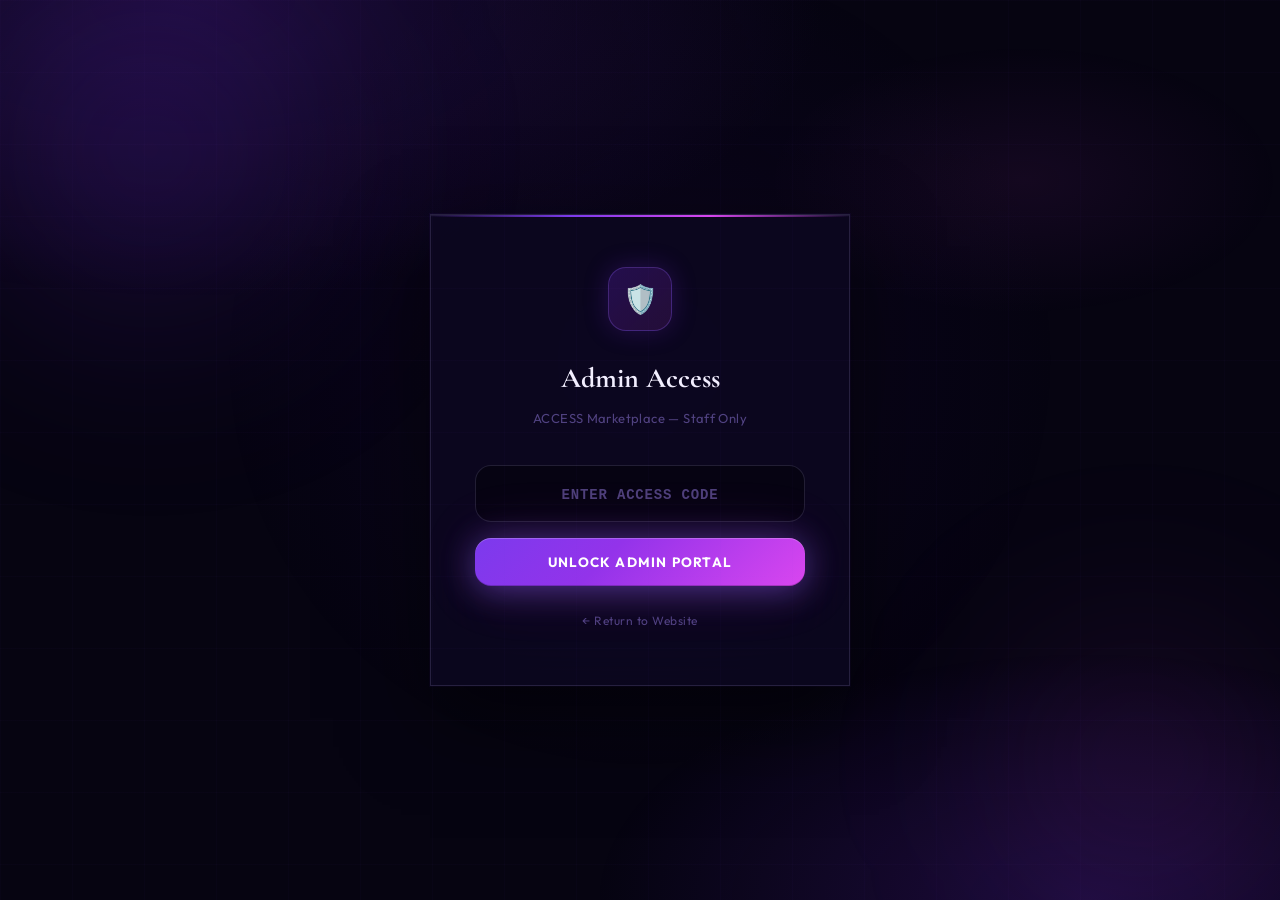
==== admin.html @ 3f722f98 "Add files via upload" ====
<!DOCTYPE html>
<html lang="en">
<head>
  <meta charset="UTF-8"/>
  <meta name="viewport" content="width=device-width, initial-scale=1.0"/>
  <title>Admin Portal — ACCESS Marketplace</title>
  <link rel="stylesheet" href="styles.css"/>
  <style>
    /* ── Gate Screen ── */
    .gate-scene {
      min-height: 100vh;
      display: flex;
      align-items: center;
      justify-content: center;
      padding: 40px 24px;
      position: relative;
      overflow: hidden;
    }

    .gate-orb {
      position: absolute;
      border-radius: 50%;
      filter: blur(90px);
      pointer-events: none;
    }

    .g-orb-1 {
      width: 500px; height: 500px;
      top: -100px; left: -100px;
      background: radial-gradient(circle, rgba(109,40,217,0.25) 0%, transparent 70%);
    }

    .g-orb-2 {
      width: 400px; height: 400px;
      bottom: -60px; right: -60px;
      background: radial-gradient(circle, rgba(217,70,239,0.12) 0%, transparent 70%);
    }

    .gate-card {
      position: relative;
      width: 100%;
      max-width: 420px;
      background: rgba(12, 8, 32, 0.85);
      border: 1px solid var(--border-1);
      border-radius: var(--r-xl);
      backdrop-filter: blur(32px);
      padding: 52px 44px;
      box-shadow:
        inset 0 1px 0 rgba(196,181,253,0.10),
        0 32px 80px rgba(0,0,0,0.55),
        0 0 0 1px rgba(109,40,217,0.06);
    }

    .gate-card::before {
      content: '';
      position: absolute;
      top: 0; left: 0; right: 0;
      height: 2px;
      border-radius: 24px 24px 0 0;
      background: linear-gradient(90deg, transparent, var(--p-400), var(--pk-400), transparent);
    }

    .gate-icon {
      width: 64px; height: 64px;
      border-radius: 18px;
      background: linear-gradient(135deg, rgba(109,40,217,0.25), rgba(217,70,239,0.12));
      border: 1px solid rgba(139,92,246,0.30);
      display: flex; align-items: center; justify-content: center;
      font-size: 28px;
      margin: 0 auto 24px;
      box-shadow: 0 0 24px rgba(109,40,217,0.25);
    }

    .gate-title {
      font-family: 'Cormorant Garamond', serif;
      font-size: 28px;
      font-weight: 700;
      text-align: center;
      color: var(--text-100);
      margin-bottom: 6px;
    }

    .gate-sub {
      text-align: center;
      font-size: 13px;
      color: var(--text-400);
      margin-bottom: 36px;
      letter-spacing: 0.03em;
    }

    .code-input {
      width: 100%;
      background: rgba(0,0,0,0.40);
      border: 1px solid var(--border-1);
      border-radius: var(--r-md);
      padding: 16px 20px;
      font-family: 'Courier New', monospace;
      font-size: 20px;
      font-weight: 700;
      letter-spacing: 0.18em;
      color: var(--p-100);
      text-align: center;
      text-transform: uppercase;
      outline: none;
      transition: border-color 0.25s, box-shadow 0.25s;
      margin-bottom: 16px;
    }

    .code-input::placeholder { color: var(--text-400); font-size: 14px; letter-spacing: 0.06em; }

    .code-input:focus {
      border-color: rgba(139,92,246,0.55);
      box-shadow: 0 0 0 3px rgba(109,40,217,0.12);
    }

    .code-input.error {
      border-color: rgba(239,68,68,0.5);
      box-shadow: 0 0 0 3px rgba(239,68,68,0.08);
      animation: shake 0.4s ease;
    }

    @keyframes shake {
      0%, 100% { transform: translateX(0); }
      20%, 60% { transform: translateX(-6px); }
      40%, 80% { transform: translateX(6px); }
    }

    .error-msg {
      display: none;
      text-align: center;
      font-size: 12.5px;
      color: #f87171;
      margin-bottom: 12px;
    }

    /* ── Admin Dashboard ── */
    .admin-wrap { display: none; min-height: 100vh; padding: 80px 0 60px; }

    .admin-nav {
      position: fixed;
      top: 0; left: 0; right: 0;
      height: 64px;
      z-index: 1000;
      display: flex;
      align-items: center;
      justify-content: space-between;
      padding: 0 40px;
      background: rgba(6, 4, 17, 0.92);
      backdrop-filter: blur(28px);
      border-bottom: 1px solid var(--border-0);
      box-shadow: inset 0 1px 0 rgba(139,92,246,0.08);
    }

    .admin-nav-logo {
      font-family: 'Cormorant Garamond', serif;
      font-size: 20px;
      font-weight: 700;
      letter-spacing: 0.14em;
      color: var(--text-100);
    }

    .admin-nav-logo .dot { color: var(--pk-300); }

    .admin-badge {
      display: flex;
      align-items: center;
      gap: 8px;
      padding: 5px 14px;
      background: rgba(217,70,239,0.12);
      border: 1px solid rgba(217,70,239,0.28);
      border-radius: 100px;
      font-size: 11px;
      font-weight: 700;
      letter-spacing: 0.10em;
      text-transform: uppercase;
      color: var(--pk-100);
    }

    .admin-nav-right { display: flex; align-items: center; gap: 16px; }

    .admin-time {
      font-size: 12px;
      color: var(--text-400);
      letter-spacing: 0.04em;
    }

    .logout-btn {
      background: transparent;
      border: 1px solid var(--border-1);
      color: var(--text-400);
      padding: 7px 18px;
      border-radius: var(--r-sm);
      font-family: 'Outfit', sans-serif;
      font-size: 12px;
      letter-spacing: 0.06em;
      text-transform: uppercase;
      cursor: pointer;
      transition: all 0.2s;
    }

    .logout-btn:hover { border-color: var(--border-2); color: var(--p-100); }

    /* Stats Row */
    .stats-row {
      display: grid;
      grid-template-columns: repeat(4, 1fr);
      gap: 16px;
      margin-bottom: 28px;
    }

    .stat-card { padding: 24px 28px; }

    .stat-card .label {
      font-size: 10px;
      font-weight: 700;
      letter-spacing: 0.18em;
      text-transform: uppercase;
      color: var(--text-400);
      margin-bottom: 10px;
    }

    .stat-card .val {
      font-family: 'Cormorant Garamond', serif;
      font-size: 40px;
      font-weight: 700;
      background: linear-gradient(135deg, var(--p-100), var(--pk-300));
      -webkit-background-clip: text;
      -webkit-text-fill-color: transparent;
      background-clip: text;
      line-height: 1;
    }

    .stat-card .sub { font-size: 12px; color: var(--text-400); margin-top: 6px; }

    /* Client Table */
    .table-header {
      display: flex;
      justify-content: space-between;
      align-items: center;
      margin-bottom: 20px;
    }

    .table-header h3 {
      font-family: 'Cormorant Garamond', serif;
      font-size: 24px;
      font-weight: 600;
      color: var(--text-100);
    }

    .search-field {
      background: rgba(0,0,0,0.35);
      border: 1px solid var(--border-1);
      border-radius: var(--r-sm);
      padding: 10px 16px;
      font-family: 'Outfit', sans-serif;
      font-size: 13.5px;
      color: var(--text-100);
      outline: none;
      width: 240px;
      transition: border-color 0.25s;
    }

    .search-field::placeholder { color: var(--text-400); }
    .search-field:focus { border-color: rgba(139,92,246,0.4); }

    .clients-table {
      width: 100%;
      border-collapse: collapse;
      font-size: 13.5px;
    }

    .clients-table thead tr {
      border-bottom: 1px solid var(--border-1);
    }

    .clients-table th {
      padding: 14px 16px;
      text-align: left;
      font-size: 10px;
      font-weight: 700;
      letter-spacing: 0.16em;
      text-transform: uppercase;
      color: var(--text-400);
    }

    .clients-table tbody tr {
      border-bottom: 1px solid rgba(196,181,253,0.05);
      transition: background 0.2s;
      cursor: pointer;
    }

    .clients-table tbody tr:hover { background: rgba(139,92,246,0.06); }

    .clients-table td {
      padding: 16px;
      color: var(--text-200);
      vertical-align: middle;
    }

    .client-name { font-weight: 600; color: var(--text-100); }

    .status-pill-sm {
      display: inline-flex;
      align-items: center;
      gap: 5px;
      padding: 3px 10px;
      border-radius: 100px;
      font-size: 11px;
      font-weight: 600;
    }

    .pill-new      { background: rgba(109,40,217,0.15); border: 1px solid rgba(139,92,246,0.25); color: var(--p-100); }
    .pill-active   { background: rgba(16,185,129,0.12); border: 1px solid rgba(16,185,129,0.25); color: #6ee7b7; }
    .pill-pending  { background: rgba(217,70,239,0.12); border: 1px solid rgba(217,70,239,0.25); color: var(--pk-100); }
    .pill-complete { background: rgba(232,184,75,0.12); border: 1px solid rgba(232,184,75,0.25); color: #fcd34d; }

    .action-btn {
      padding: 5px 14px;
      background: var(--glass-1);
      border: 1px solid var(--border-1);
      border-radius: var(--r-sm);
      font-family: 'Outfit', sans-serif;
      font-size: 12px;
      font-weight: 500;
      color: var(--text-200);
      cursor: pointer;
      transition: all 0.2s;
    }

    .action-btn:hover { background: var(--glass-2); border-color: var(--border-2); color: var(--p-100); }

    .empty-state {
      text-align: center;
      padding: 60px 20px;
      color: var(--text-400);
    }

    .empty-state .icon { font-size: 40px; margin-bottom: 12px; }
    .empty-state p { font-size: 14px; }

    /* Client Detail Modal */
    .modal-overlay {
      display: none;
      position: fixed;
      inset: 0;
      background: rgba(0,0,0,0.65);
      backdrop-filter: blur(6px);
      z-index: 2000;
      align-items: center;
      justify-content: center;
      padding: 20px;
    }

    .modal-overlay.open { display: flex; }

    .modal {
      width: 100%;
      max-width: 680px;
      max-height: 85vh;
      overflow-y: auto;
      background: rgba(12, 8, 32, 0.98);
      border: 1px solid var(--border-2);
      border-radius: var(--r-xl);
      padding: 40px;
      position: relative;
      box-shadow: 0 32px 80px rgba(0,0,0,0.7);
    }

    .modal::before {
      content: '';
      position: absolute;
      top: 0; left: 0; right: 0;
      height: 2px;
      border-radius: 24px 24px 0 0;
      background: linear-gradient(90deg, transparent, var(--p-400), var(--pk-400), transparent);
    }

    .modal-header {
      display: flex;
      justify-content: space-between;
      align-items: flex-start;
      margin-bottom: 32px;
    }

    .modal-header h3 {
      font-family: 'Cormorant Garamond', serif;
      font-size: 26px;
      font-weight: 600;
      color: var(--text-100);
    }

    .modal-header p { font-size: 12.5px; color: var(--text-400); margin-top: 4px; }

    .close-btn {
      background: var(--glass-1);
      border: 1px solid var(--border-1);
      color: var(--text-300);
      width: 36px; height: 36px;
      border-radius: 50%;
      font-size: 18px;
      cursor: pointer;
      display: flex; align-items: center; justify-content: center;
      transition: all 0.2s;
      flex-shrink: 0;
    }

    .close-btn:hover { background: var(--glass-2); color: var(--text-100); }

    .modal-grid { display: grid; grid-template-columns: 1fr 1fr; gap: 16px; }

    .modal-field { margin-bottom: 16px; }
    .modal-label {
      font-size: 10px;
      font-weight: 700;
      letter-spacing: 0.14em;
      text-transform: uppercase;
      color: var(--pk-300);
      margin-bottom: 6px;
    }

    .modal-input {
      width: 100%;
      background: rgba(0,0,0,0.35);
      border: 1px solid var(--border-1);
      border-radius: var(--r-sm);
      padding: 11px 14px;
      font-family: 'Outfit', sans-serif;
      font-size: 13.5px;
      color: var(--text-100);
      outline: none;
      transition: border-color 0.25s;
    }

    .modal-input:focus { border-color: rgba(139,92,246,0.5); }

    .modal-input.readonly {
      background: rgba(255,255,255,0.02);
      color: var(--text-300);
      cursor: default;
    }

    .modal-select {
      width: 100%;
      background: rgba(0,0,0,0.35);
      border: 1px solid var(--border-1);
      border-radius: var(--r-sm);
      padding: 11px 14px;
      font-family: 'Outfit', sans-serif;
      font-size: 13.5px;
      color: var(--text-100);
      outline: none;
      appearance: none;
      cursor: pointer;
    }

    .modal-select option { background: #120d2e; }

    .modal-textarea {
      width: 100%;
      background: rgba(0,0,0,0.35);
      border: 1px solid var(--border-1);
      border-radius: var(--r-sm);
      padding: 11px 14px;
      font-family: 'Outfit', sans-serif;
      font-size: 13.5px;
      color: var(--text-100);
      outline: none;
      resize: vertical;
      min-height: 80px;
    }

    .modal-divider {
      height: 1px;
      background: var(--border-0);
      margin: 24px 0;
    }

    .modal-section-title {
      font-size: 12px;
      font-weight: 700;
      letter-spacing: 0.14em;
      text-transform: uppercase;
      color: var(--text-400);
      margin-bottom: 16px;
    }

    .modal-actions { display: flex; gap: 12px; margin-top: 28px; }

    .save-toast {
      display: none;
      position: fixed;
      bottom: 32px;
      left: 50%;
      transform: translateX(-50%);
      padding: 12px 28px;
      background: rgba(16,185,129,0.18);
      border: 1px solid rgba(16,185,129,0.35);
      border-radius: 100px;
      font-size: 13.5px;
      font-weight: 600;
      color: #6ee7b7;
      z-index: 3000;
      backdrop-filter: blur(12px);
      box-shadow: 0 8px 32px rgba(0,0,0,0.4);
    }
  </style>
</head>
<body>

<!-- ============================================================
     GATE SCREEN
     ============================================================ -->
<div class="gate-scene" id="gate-screen">
  <div class="gate-orb g-orb-1"></div>
  <div class="gate-orb g-orb-2"></div>

  <div class="gate-card anim">
    <div class="gate-icon">🛡️</div>
    <div class="gate-title">Admin Access</div>
    <div class="gate-sub">ACCESS Marketplace — Staff Only</div>

    <input
      type="password"
      class="code-input"
      id="code-input"
      placeholder="Enter Access Code"
      maxlength="9"
      autocomplete="off"
      onkeydown="if(event.key==='Enter') tryLogin()"
    />
    <div class="error-msg" id="error-msg">⛔ Incorrect access code. Please try again.</div>

    <button class="btn-accent" style="width:100%;" onclick="tryLogin()">Unlock Admin Portal</button>

    <div style="margin-top: 20px; text-align:center;">
      <a href="index.html" style="font-size: 12px; color: var(--text-400); text-decoration: none; letter-spacing: 0.04em;">← Return to Website</a>
    </div>
  </div>
</div>

<!-- ============================================================
     ADMIN DASHBOARD
     ============================================================ -->
<div class="admin-wrap" id="admin-dash">

  <div class="admin-nav">
    <div class="admin-nav-logo">ACCESS<span class="dot">·</span>ADMIN</div>
    <div class="admin-badge">⚙️ Admin Panel</div>
    <div class="admin-nav-right">
      <span class="admin-time" id="admin-clock"></span>
      <button class="logout-btn" onclick="logout()">Sign Out</button>
    </div>
  </div>

  <div class="container" style="padding-top: 36px;">

    <!-- Stats -->
    <div class="stats-row" id="stats-row">
      <div class="glass stat-card">
        <div class="label">Total Clients</div>
        <div class="val" id="stat-total">0</div>
        <div class="sub">All submissions</div>
      </div>
      <div class="glass stat-card">
        <div class="label">Consultations</div>
        <div class="val" id="stat-consult">0</div>
        <div class="sub">Booked sessions</div>
      </div>
      <div class="glass stat-card">
        <div class="label">Contact Forms</div>
        <div class="val" id="stat-contact">0</div>
        <div class="sub">Inquiries received</div>
      </div>
      <div class="glass stat-card">
        <div class="label">Registered</div>
        <div class="val" id="stat-reg">0</div>
        <div class="sub">Portal accounts</div>
      </div>
    </div>

    <!-- Table -->
    <div class="glass static" style="border-radius: var(--r-lg); overflow:hidden;">
      <div style="padding: 28px 32px;">
        <div class="table-header">
          <h3>Client Records</h3>
          <div style="display:flex; gap:12px; align-items:center;">
            <input type="text" class="search-field" placeholder="Search clients..." oninput="filterClients(this.value)" id="search-input"/>
            <button class="btn-primary" style="font-size:12px; padding:10px 20px;" onclick="addDemoClient()">+ Add Demo Client</button>
            <button class="btn-ghost" style="font-size:12px; padding:9px 18px; color:var(--text-400);" onclick="clearAllClients()">Clear All</button>
          </div>
        </div>

        <div id="table-container">
          <table class="clients-table" id="clients-table">
            <thead>
              <tr>
                <th>Client Name</th>
                <th>Email</th>
                <th>Phone</th>
                <th>Type</th>
                <th>Credit Lines</th>
                <th>Package</th>
                <th>Status</th>
                <th>Date</th>
                <th>Actions</th>
              </tr>
            </thead>
            <tbody id="clients-tbody">
            </tbody>
          </table>
          <div class="empty-state" id="empty-state" style="display:none;">
            <div class="icon">📭</div>
            <p>No client records found. Records appear here when clients submit forms or book consultations.</p>
          </div>
        </div>
      </div>
    </div>

  </div>
</div>

<!-- ============================================================
     CLIENT DETAIL MODAL
     ============================================================ -->
<div class="modal-overlay" id="modal-overlay" onclick="if(event.target===this) closeModal()">
  <div class="modal" id="modal">
    <div class="modal-header">
      <div>
        <h3 id="modal-name">Client Name</h3>
        <p id="modal-meta">Client ID · Submission type</p>
      </div>
      <button class="close-btn" onclick="closeModal()">✕</button>
    </div>

    <input type="hidden" id="modal-client-id"/>

    <!-- Contact Info -->
    <div class="modal-section-title">Contact Information</div>
    <div class="modal-grid">
      <div class="modal-field">
        <div class="modal-label">Full Name</div>
        <input type="text" class="modal-input" id="edit-name"/>
      </div>
      <div class="modal-field">
        <div class="modal-label">Email Address</div>
        <input type="email" class="modal-input" id="edit-email"/>
      </div>
      <div class="modal-field">
        <div class="modal-label">Phone Number</div>
        <input type="tel" class="modal-input" id="edit-phone"/>
      </div>
      <div class="modal-field">
        <div class="modal-label">Submission Date</div>
        <input type="text" class="modal-input readonly" id="edit-date" readonly/>
      </div>
    </div>

    <div class="modal-divider"></div>

    <!-- Credit / Service Info -->
    <div class="modal-section-title">Credit &amp; Service Details</div>
    <div class="modal-grid">
      <div class="modal-field">
        <div class="modal-label">Number of Credit Lines</div>
        <input type="number" class="modal-input" id="edit-creditlines" min="0" placeholder="e.g. 12"/>
      </div>
      <div class="modal-field">
        <div class="modal-label">Service Package</div>
        <select class="modal-select" id="edit-package">
          <option value="">Not assigned</option>
          <option value="1-3 Lines ($500)">1–3 Lines ($500)</option>
          <option value="4-6 Lines ($1,000)">4–6 Lines ($1,000)</option>
          <option value="7-12 Lines ($1,500)">7–12 Lines ($1,500)</option>
          <option value="13-18 Lines ($2,000)">13–18 Lines ($2,000)</option>
          <option value="19+ Lines ($2,500)">19+ Lines ($2,500)</option>
        </select>
      </div>
      <div class="modal-field">
        <div class="modal-label">Case Status</div>
        <select class="modal-select" id="edit-status">
          <option value="New">New Inquiry</option>
          <option value="Pending">Pending Review</option>
          <option value="Active">Active — Disputes In Progress</option>
          <option value="Complete">Complete</option>
        </select>
      </div>
      <div class="modal-field">
        <div class="modal-label">Dispute Round</div>
        <select class="modal-select" id="edit-round">
          <option value="N/A">Not started</option>
          <option value="Round 1">Round 1 — In Progress</option>
          <option value="Round 1 Done">Round 1 — Complete</option>
          <option value="Round 2">Round 2 — In Progress</option>
          <option value="Round 2 Done">Round 2 — Complete</option>
          <option value="Round 3">Round 3 — In Progress</option>
          <option value="Round 3 Done">Round 3 — Complete</option>
          <option value="Round 4">Round 4 — In Progress</option>
          <option value="All Done">All Rounds — Complete</option>
        </select>
      </div>
    </div>

    <div class="modal-divider"></div>

    <!-- Message / Subject -->
    <div class="modal-section-title">Client Message / Notes</div>
    <div class="modal-field">
      <div class="modal-label">Original Message or Subject</div>
      <textarea class="modal-textarea" id="edit-message" rows="3"></textarea>
    </div>
    <div class="modal-field">
      <div class="modal-label">Admin Notes (internal)</div>
      <textarea class="modal-textarea" id="edit-notes" rows="3" placeholder="Add internal notes here..."></textarea>
    </div>

    <div class="modal-actions">
      <button class="btn-primary" style="flex:1;" onclick="saveClient()">Save Changes</button>
      <button class="btn-ghost" onclick="deleteClient()" style="color: #f87171; border-color: rgba(239,68,68,0.25);">Delete Record</button>
    </div>
  </div>
</div>

<div class="save-toast" id="save-toast">✓ Changes saved successfully</div>

<script>
  const ACCESS_CODE = 'XD3R-2VBQ';
  const STORAGE_KEY = 'access_clients';

  // ── AUTH ──
  function tryLogin() {
    const val = document.getElementById('code-input').value.toUpperCase().trim();
    if (val === ACCESS_CODE) {
      document.getElementById('gate-screen').style.display = 'none';
      document.getElementById('admin-dash').style.display = 'block';
      startClock();
      loadClients();
    } else {
      const inp = document.getElementById('code-input');
      inp.classList.add('error');
      document.getElementById('error-msg').style.display = 'block';
      inp.value = '';
      setTimeout(() => inp.classList.remove('error'), 600);
    }
  }

  function logout() {
    document.getElementById('admin-dash').style.display = 'none';
    document.getElementById('gate-screen').style.display = 'flex';
    document.getElementById('code-input').value = '';
    document.getElementById('error-msg').style.display = 'none';
  }

  // ── CLOCK ──
  function startClock() {
    const el = document.getElementById('admin-clock');
    function tick() {
      el.textContent = new Date().toLocaleString('en-US', {weekday:'short', month:'short', day:'numeric', hour:'numeric', minute:'2-digit'});
    }
    tick();
    setInterval(tick, 60000);
  }

  // ── DATA ──
  function getClients() {
    try { return JSON.parse(localStorage.getItem(STORAGE_KEY)) || []; }
    catch { return []; }
  }

  function saveClients(data) {
    localStorage.setItem(STORAGE_KEY, JSON.stringify(data));
  }

  function loadClients(filter = '') {
    const clients = getClients().filter(c => {
      if (!filter) return true;
      const q = filter.toLowerCase();
      return (c.name||'').toLowerCase().includes(q) ||
             (c.email||'').toLowerCase().includes(q) ||
             (c.phone||'').toLowerCase().includes(q);
    });

    const all = getClients();
    document.getElementById('stat-total').textContent = all.length;
    document.getElementById('stat-consult').textContent = all.filter(c => c.type === 'consultation').length;
    document.getElementById('stat-contact').textContent = all.filter(c => c.type === 'contact').length;
    document.getElementById('stat-reg').textContent = all.filter(c => c.type === 'registration').length;

    const tbody = document.getElementById('clients-tbody');
    const empty = document.getElementById('empty-state');

    if (clients.length === 0) {
      tbody.innerHTML = '';
      empty.style.display = 'block';
      return;
    }

    empty.style.display = 'none';
    tbody.innerHTML = clients.map(c => {
      const statusClass = {
        'New':'pill-new', 'Pending':'pill-pending', 'Active':'pill-active', 'Complete':'pill-complete'
      }[c.status] || 'pill-new';

      const typeLabel = {
        'consultation': '📅 Consult',
        'contact': '✉️ Contact',
        'registration': '👤 Portal'
      }[c.type] || c.type;

      return `
        <tr onclick="openClient('${c.id}')">
          <td class="client-name">${esc(c.name || '—')}</td>
          <td>${esc(c.email || '—')}</td>
          <td>${esc(c.phone || '—')}</td>
          <td style="font-size:12.5px; color:var(--text-300);">${typeLabel}</td>
          <td style="text-align:center;">${c.creditLines || '—'}</td>
          <td style="font-size:12.5px; color:var(--p-100);">${esc(c.package || '—')}</td>
          <td><span class="status-pill-sm ${statusClass}">${esc(c.status || 'New')}</span></td>
          <td style="font-size:12.5px; color:var(--text-400);">${formatDate(c.date)}</td>
          <td onclick="event.stopPropagation()">
            <button class="action-btn" onclick="openClient('${c.id}')">View / Edit</button>
          </td>
        </tr>
      `;
    }).join('');
  }

  function filterClients(val) { loadClients(val); }

  function esc(str) {
    return String(str).replace(/&/g,'&amp;').replace(/</g,'&lt;').replace(/>/g,'&gt;').replace(/"/g,'&quot;');
  }

  function formatDate(d) {
    if (!d) return '—';
    try { return new Date(d).toLocaleDateString('en-US', {month:'short', day:'numeric', year:'numeric'}); }
    catch { return d; }
  }

  // ── MODAL ──
  function openClient(id) {
    const clients = getClients();
    const c = clients.find(x => x.id === id);
    if (!c) return;

    document.getElementById('modal-client-id').value = id;
    document.getElementById('modal-name').textContent = c.name || 'Client';
    document.getElementById('modal-meta').textContent = `ID: ${id} · ${c.type || 'submission'} · ${formatDate(c.date)}`;

    document.getElementById('edit-name').value       = c.name || '';
    document.getElementById('edit-email').value      = c.email || '';
    document.getElementById('edit-phone').value      = c.phone || '';
    document.getElementById('edit-date').value       = formatDate(c.date);
    document.getElementById('edit-creditlines').value = c.creditLines || '';
    document.getElementById('edit-package').value    = c.package || '';
    document.getElementById('edit-status').value     = c.status || 'New';
    document.getElementById('edit-round').value      = c.round || 'N/A';
    document.getElementById('edit-message').value    = c.message || '';
    document.getElementById('edit-notes').value      = c.notes || '';

    document.getElementById('modal-overlay').classList.add('open');
  }

  function closeModal() {
    document.getElementById('modal-overlay').classList.remove('open');
  }

  function saveClient() {
    const id = document.getElementById('modal-client-id').value;
    const clients = getClients();
    const idx = clients.findIndex(x => x.id === id);
    if (idx === -1) return;

    clients[idx] = {
      ...clients[idx],
      name:        document.getElementById('edit-name').value,
      email:       document.getElementById('edit-email').value,
      phone:       document.getElementById('edit-phone').value,
      creditLines: document.getElementById('edit-creditlines').value,
      package:     document.getElementById('edit-package').value,
      status:      document.getElementById('edit-status').value,
      round:       document.getElementById('edit-round').value,
      message:     document.getElementById('edit-message').value,
      notes:       document.getElementById('edit-notes').value,
    };

    saveClients(clients);
    closeModal();
    loadClients(document.getElementById('search-input').value);
    showToast();
  }

  function deleteClient() {
    if (!confirm('Delete this client record permanently?')) return;
    const id = document.getElementById('modal-client-id').value;
    const clients = getClients().filter(x => x.id !== id);
    saveClients(clients);
    closeModal();
    loadClients();
  }

  function showToast() {
    const t = document.getElementById('save-toast');
    t.style.display = 'block';
    setTimeout(() => t.style.display = 'none', 2800);
  }

  // ── DEMO CLIENT ──
  function addDemoClient() {
    const demo = {
      id: 'demo-' + Date.now(),
      name: 'Maria Johnson',
      email: 'maria.johnson@email.com',
      phone: '(718) 555-0124',
      type: 'consultation',
      date: new Date().toISOString(),
      creditLines: '11',
      package: '7-12 Lines ($1,500)',
      status: 'Active',
      round: 'Round 2',
      message: 'Booked consultation for credit repair — 11 trade lines.',
      notes: ''
    };

    const clients = getClients();
    clients.unshift(demo);
    saveClients(clients);
    loadClients();
  }

  function clearAllClients() {
    if (!confirm('Clear ALL client records? This cannot be undone.')) return;
    localStorage.removeItem(STORAGE_KEY);
    loadClients();
  }
</script>

</body>
</html>
---- styles.css ----
@import url('https://fonts.googleapis.com/css2?family=Cormorant+Garamond:ital,wght@0,300;0,400;0,600;0,700;1,400;1,600&family=Outfit:wght@300;400;500;600;700&display=swap');

/* ============================================================
   DESIGN SYSTEM — ACCESS MARKETPLACE
   Palette: Deep Purple · Royal Purple · Violet · Whisper Pink
   ============================================================ */

:root {
  --ink:        #060411;
  --ink-2:      #0c0820;
  --ink-3:      #120d2e;
  --p-900:      #2e1065;
  --p-700:      #4c1d95;
  --p-600:      #5b21b6;
  --p-500:      #6d28d9;
  --p-400:      #7c3aed;
  --p-300:      #8b5cf6;
  --p-200:      #a78bfa;
  --p-100:      #c4b5fd;
  --p-50:       #ede9fe;
  --pk-400:     #d946ef;
  --pk-300:     #e879f9;
  --pk-100:     #f5d0fe;
  --pk-glow:    rgba(217, 70, 239, 0.18);
  --glass-0:    rgba(255, 255, 255, 0.025);
  --glass-1:    rgba(255, 255, 255, 0.045);
  --glass-2:    rgba(255, 255, 255, 0.07);
  --glass-3:    rgba(255, 255, 255, 0.10);
  --border-0:   rgba(196, 181, 253, 0.08);
  --border-1:   rgba(196, 181, 253, 0.15);
  --border-2:   rgba(196, 181, 253, 0.25);
  --border-3:   rgba(196, 181, 253, 0.40);
  --text-100:   #f2eeff;
  --text-200:   rgba(228, 219, 255, 0.80);
  --text-300:   rgba(196, 181, 253, 0.60);
  --text-400:   rgba(167, 139, 250, 0.45);
  --glow-p:     rgba(109, 40, 217, 0.45);
  --glow-p-sm:  rgba(109, 40, 217, 0.25);
  --glow-pk:    rgba(232, 121, 249, 0.30);
  --nav-h: 76px;
  --r-sm: 10px;
  --r-md: 16px;
  --r-lg: 24px;
}

*, *::before, *::after { box-sizing: border-box; margin: 0; padding: 0; }
html { scroll-behavior: smooth; }

body {
  background: var(--ink);
  color: var(--text-100);
  font-family: 'Outfit', sans-serif;
  font-weight: 400;
  line-height: 1.65;
  min-height: 100vh;
  overflow-x: hidden;
}

/* Multi-layer atmospheric depth */
body::before {
  content: '';
  position: fixed;
  inset: 0;
  background:
    radial-gradient(ellipse 90% 60% at 15% 0%,   rgba(76,29,149,0.30) 0%, transparent 55%),
    radial-gradient(ellipse 70% 50% at 85% 100%,  rgba(109,40,217,0.22) 0%, transparent 55%),
    radial-gradient(ellipse 50% 70% at 50% 40%,   rgba(46,16,101,0.15) 0%, transparent 65%),
    radial-gradient(ellipse 40% 30% at 80% 20%,   rgba(217,70,239,0.07) 0%, transparent 50%);
  pointer-events: none;
  z-index: 0;
}

/* Subtle grid overlay */
body::after {
  content: '';
  position: fixed;
  inset: 0;
  background-image:
    linear-gradient(rgba(139,92,246,0.025) 1px, transparent 1px),
    linear-gradient(90deg, rgba(139,92,246,0.025) 1px, transparent 1px);
  background-size: 72px 72px;
  pointer-events: none;
  z-index: 0;
}

/* ================================================================
   NAVIGATION
   ================================================================ */
nav {
  position: fixed;
  top: 0; left: 0; right: 0;
  height: var(--nav-h);
  z-index: 1000;
  display: flex;
  align-items: center;
  justify-content: space-between;
  padding: 0 56px;
  background: rgba(6, 4, 17, 0.80);
  backdrop-filter: blur(32px) saturate(200%);
  -webkit-backdrop-filter: blur(32px) saturate(200%);
  border-bottom: 1px solid var(--border-0);
  box-shadow:
    inset 0 1px 0 rgba(139,92,246,0.10),
    0 4px 40px rgba(0,0,0,0.45);
}

.nav-logo {
  font-family: 'Cormorant Garamond', serif;
  font-size: 26px;
  font-weight: 700;
  color: var(--text-100);
  text-decoration: none;
  letter-spacing: 0.16em;
  text-transform: uppercase;
  transition: color 0.2s;
}

.nav-logo .dot {
  color: var(--pk-300);
  text-shadow: 0 0 14px var(--pk-glow), 0 0 28px var(--pk-glow);
}

.nav-links {
  display: flex;
  align-items: center;
  gap: 4px;
  list-style: none;
}

.nav-links li a {
  position: relative;
  display: inline-flex;
  align-items: center;
  color: var(--text-300);
  text-decoration: none;
  font-size: 12.5px;
  font-weight: 500;
  letter-spacing: 0.10em;
  text-transform: uppercase;
  padding: 9px 16px;
  border-radius: var(--r-sm);
  transition: color 0.25s, background 0.25s;
}

/* Sliding underline */
.nav-links li a::after {
  content: '';
  position: absolute;
  bottom: 5px;
  left: 16px;
  right: 16px;
  height: 1px;
  background: linear-gradient(90deg, var(--p-300), var(--pk-300));
  transform: scaleX(0);
  transform-origin: center;
  transition: transform 0.3s cubic-bezier(.4,0,.2,1);
  border-radius: 2px;
}

.nav-links li a:hover,
.nav-links li a.active {
  color: var(--p-100);
  background: rgba(139,92,246,0.07);
}

.nav-links li a:hover::after,
.nav-links li a.active::after {
  transform: scaleX(1);
}

/* Portal CTA button */
.nav-portal {
  display: inline-flex;
  align-items: center;
  gap: 8px;
  padding: 9px 20px;
  border-radius: var(--r-sm);
  font-size: 12.5px;
  font-weight: 600;
  letter-spacing: 0.08em;
  text-transform: uppercase;
  color: var(--p-100) !important;
  text-decoration: none;
  background: var(--glass-1) !important;
  border: 1px solid var(--border-2) !important;
  backdrop-filter: blur(8px);
  transition: all 0.3s;
  box-shadow: inset 0 1px 0 rgba(255,255,255,0.06);
}

.nav-portal::after { display: none !important; }

.nav-portal:hover {
  background: var(--glass-2) !important;
  border-color: rgba(139,92,246,0.45) !important;
  color: white !important;
  box-shadow:
    inset 0 1px 0 rgba(255,255,255,0.10),
    0 0 20px rgba(109,40,217,0.20) !important;
  transform: none;
}

/* ================================================================
   BUTTONS
   ================================================================ */

/* Primary — deep purple shimmer */
.btn-primary {
  display: inline-flex;
  align-items: center;
  justify-content: center;
  gap: 10px;
  position: relative;
  padding: 14px 34px;
  border: none;
  border-radius: var(--r-md);
  font-family: 'Outfit', sans-serif;
  font-size: 13.5px;
  font-weight: 600;
  letter-spacing: 0.08em;
  text-transform: uppercase;
  color: white;
  text-decoration: none;
  cursor: pointer;
  overflow: hidden;
  background: linear-gradient(135deg, var(--p-500) 0%, var(--p-700) 60%, #3b0764 100%);
  box-shadow:
    inset 0 1px 0 rgba(196,181,253,0.22),
    inset 0 -1px 0 rgba(0,0,0,0.35),
    0 4px 24px rgba(109,40,217,0.30),
    0 1px 4px rgba(0,0,0,0.5);
  transition: transform 0.3s cubic-bezier(.4,0,.2,1), box-shadow 0.3s;
}

.btn-primary::before {
  content: '';
  position: absolute;
  inset: 0;
  background: linear-gradient(105deg, transparent 30%, rgba(255,255,255,0.13) 50%, transparent 70%);
  transform: translateX(-100%);
  transition: transform 0.55s ease;
}

.btn-primary:hover::before { transform: translateX(100%); }

.btn-primary:hover {
  transform: translateY(-2px);
  box-shadow:
    inset 0 1px 0 rgba(196,181,253,0.28),
    inset 0 -1px 0 rgba(0,0,0,0.35),
    0 8px 36px rgba(109,40,217,0.50),
    0 2px 8px rgba(0,0,0,0.4);
}

.btn-primary:active { transform: translateY(0px); }

/* Secondary — glass panel */
.btn-secondary {
  display: inline-flex;
  align-items: center;
  justify-content: center;
  gap: 10px;
  position: relative;
  padding: 13px 32px;
  border-radius: var(--r-md);
  font-family: 'Outfit', sans-serif;
  font-size: 13.5px;
  font-weight: 500;
  letter-spacing: 0.08em;
  text-transform: uppercase;
  color: var(--p-100);
  text-decoration: none;
  cursor: pointer;
  background: var(--glass-1);
  border: 1px solid var(--border-2);
  backdrop-filter: blur(16px);
  transition: all 0.3s cubic-bezier(.4,0,.2,1);
  box-shadow: inset 0 1px 0 rgba(255,255,255,0.06);
}

.btn-secondary:hover {
  background: var(--glass-2);
  border-color: var(--border-3);
  color: white;
  transform: translateY(-2px);
  box-shadow:
    inset 0 1px 0 rgba(255,255,255,0.10),
    0 6px 28px rgba(0,0,0,0.3),
    0 0 0 1px rgba(139,92,246,0.18);
}

/* Accent — violet-to-pink gradient */
.btn-accent {
  display: inline-flex;
  align-items: center;
  justify-content: center;
  gap: 10px;
  position: relative;
  padding: 15px 36px;
  border: none;
  border-radius: var(--r-md);
  font-family: 'Outfit', sans-serif;
  font-size: 13.5px;
  font-weight: 700;
  letter-spacing: 0.09em;
  text-transform: uppercase;
  color: white;
  text-decoration: none;
  cursor: pointer;
  overflow: hidden;
  background: linear-gradient(135deg, var(--p-400) 0%, #9333ea 40%, var(--pk-400) 100%);
  box-shadow:
    inset 0 1px 0 rgba(255,255,255,0.22),
    inset 0 -1px 0 rgba(0,0,0,0.2),
    0 4px 32px rgba(139,92,246,0.45),
    0 0 60px rgba(217,70,239,0.15);
  transition: transform 0.3s cubic-bezier(.4,0,.2,1), box-shadow 0.3s;
}

.btn-accent::before {
  content: '';
  position: absolute;
  inset: 0;
  background: linear-gradient(105deg, transparent 30%, rgba(255,255,255,0.18) 50%, transparent 70%);
  transform: translateX(-100%);
  transition: transform 0.55s ease;
}

.btn-accent:hover::before { transform: translateX(100%); }

.btn-accent:hover {
  transform: translateY(-3px);
  box-shadow:
    inset 0 1px 0 rgba(255,255,255,0.28),
    inset 0 -1px 0 rgba(0,0,0,0.2),
    0 12px 48px rgba(139,92,246,0.60),
    0 0 70px rgba(217,70,239,0.25);
}

.btn-accent:active { transform: translateY(0); }

/* Ghost */
.btn-ghost {
  display: inline-flex;
  align-items: center;
  justify-content: center;
  gap: 8px;
  padding: 11px 24px;
  border-radius: var(--r-md);
  font-family: 'Outfit', sans-serif;
  font-size: 13px;
  font-weight: 500;
  letter-spacing: 0.06em;
  text-transform: uppercase;
  color: var(--text-300);
  text-decoration: none;
  cursor: pointer;
  background: transparent;
  border: 1px solid var(--border-1);
  transition: all 0.25s;
}

.btn-ghost:hover {
  border-color: var(--border-2);
  color: var(--p-100);
  background: var(--glass-0);
}

/* ================================================================
   GLASS CARDS
   ================================================================ */
.glass {
  background: var(--glass-1);
  border: 1px solid var(--border-1);
  border-radius: var(--r-lg);
  backdrop-filter: blur(20px) saturate(160%);
  -webkit-backdrop-filter: blur(20px) saturate(160%);
  box-shadow:
    inset 0 1px 0 rgba(255,255,255,0.07),
    0 4px 32px rgba(0,0,0,0.25);
  transition: all 0.35s cubic-bezier(.4,0,.2,1);
}

.glass:hover {
  background: var(--glass-2);
  border-color: var(--border-2);
  box-shadow:
    inset 0 1px 0 rgba(255,255,255,0.10),
    0 8px 48px rgba(0,0,0,0.30),
    0 0 0 1px rgba(139,92,246,0.08);
  transform: translateY(-3px);
}

.glass.static:hover { transform: none; }

.glass-accent {
  background: linear-gradient(145deg, rgba(109,40,217,0.10), rgba(76,29,149,0.05));
  border-color: rgba(139,92,246,0.28);
  box-shadow:
    inset 0 1px 0 rgba(196,181,253,0.10),
    0 0 48px rgba(109,40,217,0.10),
    0 4px 32px rgba(0,0,0,0.25);
}

/* ================================================================
   LAYOUT
   ================================================================ */
.page-wrap {
  position: relative;
  z-index: 1;
  padding-top: var(--nav-h);
}

.container {
  max-width: 1200px;
  margin: 0 auto;
  padding: 0 56px;
}

section.section { padding: 100px 0; }

/* ================================================================
   TYPOGRAPHY
   ================================================================ */
.eyebrow {
  display: inline-flex;
  align-items: center;
  gap: 12px;
  font-size: 10.5px;
  font-weight: 700;
  letter-spacing: 0.24em;
  text-transform: uppercase;
  color: var(--pk-300);
  margin-bottom: 18px;
}

.eyebrow::before,
.eyebrow::after {
  content: '';
  display: block;
  width: 24px;
  height: 1px;
}

.eyebrow::before { background: linear-gradient(90deg, transparent, var(--pk-300)); }
.eyebrow::after  { background: linear-gradient(90deg, var(--pk-300), transparent); }

h1.display {
  font-family: 'Cormorant Garamond', serif;
  font-size: clamp(44px, 6vw, 80px);
  font-weight: 700;
  line-height: 1.05;
  color: var(--text-100);
  letter-spacing: -0.01em;
}

h2.heading {
  font-family: 'Cormorant Garamond', serif;
  font-size: clamp(30px, 4vw, 52px);
  font-weight: 600;
  line-height: 1.12;
  color: var(--text-100);
}

h3.subheading {
  font-family: 'Cormorant Garamond', serif;
  font-size: clamp(20px, 2.5vw, 26px);
  font-weight: 600;
  line-height: 1.2;
  color: var(--text-100);
}

.lead {
  font-size: 17px;
  color: var(--text-200);
  line-height: 1.8;
  font-weight: 300;
}

.body-sm { font-size: 14px; color: var(--text-300); line-height: 1.7; }

.grad {
  background: linear-gradient(135deg, var(--p-100) 0%, var(--p-200) 45%, var(--pk-300) 100%);
  -webkit-background-clip: text;
  -webkit-text-fill-color: transparent;
  background-clip: text;
}

/* ================================================================
   BADGE / PILL
   ================================================================ */
.badge {
  display: inline-flex;
  align-items: center;
  gap: 8px;
  padding: 6px 16px 6px 10px;
  background: rgba(109,40,217,0.12);
  border: 1px solid rgba(139,92,246,0.22);
  border-radius: 100px;
  font-size: 11.5px;
  font-weight: 500;
  letter-spacing: 0.06em;
  color: var(--p-100);
  backdrop-filter: blur(8px);
  box-shadow: inset 0 1px 0 rgba(255,255,255,0.05);
}

.badge-dot {
  width: 6px;
  height: 6px;
  border-radius: 50%;
  background: var(--pk-300);
  box-shadow: 0 0 8px var(--pk-300), 0 0 16px var(--pk-glow);
  animation: throb 2.5s ease-in-out infinite;
  flex-shrink: 0;
}

@keyframes throb {
  0%, 100% { transform: scale(1); opacity: 1; }
  50% { transform: scale(0.65); opacity: 0.5; }
}

/* ================================================================
   DIVIDER
   ================================================================ */
.divider {
  height: 1px;
  background: linear-gradient(90deg,
    transparent 0%,
    var(--border-0) 20%,
    rgba(217,70,239,0.10) 50%,
    var(--border-0) 80%,
    transparent 100%);
}

/* ================================================================
   FOOTER
   ================================================================ */
footer {
  position: relative;
  z-index: 1;
  padding: 72px 0 40px;
  background: rgba(6,4,17,0.85);
  backdrop-filter: blur(28px);
  border-top: 1px solid var(--border-0);
  box-shadow: inset 0 1px 0 rgba(139,92,246,0.06);
}

.footer-inner {
  max-width: 1200px;
  margin: 0 auto;
  padding: 0 56px;
}

.footer-grid {
  display: grid;
  grid-template-columns: 2fr 1fr 1fr 1fr;
  gap: 56px;
  margin-bottom: 56px;
}

.footer-brand-desc {
  color: var(--text-400);
  font-size: 13.5px;
  line-height: 1.75;
  margin-top: 14px;
  max-width: 240px;
}

.footer-col-title {
  font-size: 9.5px;
  font-weight: 700;
  letter-spacing: 0.22em;
  text-transform: uppercase;
  color: var(--pk-300);
  margin-bottom: 20px;
}

.footer-col a {
  display: flex;
  align-items: center;
  gap: 0;
  color: var(--text-400);
  text-decoration: none;
  font-size: 13.5px;
  margin-bottom: 11px;
  letter-spacing: 0.02em;
  transition: color 0.2s, gap 0.2s;
}

.footer-col a::before {
  content: '›';
  opacity: 0;
  width: 0;
  overflow: hidden;
  color: var(--pk-300);
  transition: opacity 0.2s, width 0.2s;
}

.footer-col a:hover {
  color: var(--p-100);
}

.footer-col a:hover::before {
  opacity: 1;
  width: 14px;
}

.footer-bottom {
  padding-top: 32px;
  border-top: 1px solid var(--border-0);
  display: flex;
  justify-content: space-between;
  align-items: center;
}

.footer-bottom p { color: var(--text-400); font-size: 12.5px; letter-spacing: 0.03em; }

.trust-chips {
  display: flex;
  gap: 10px;
}

.trust-chip {
  padding: 4px 12px;
  background: var(--glass-0);
  border: 1px solid var(--border-0);
  border-radius: 100px;
  font-size: 10.5px;
  color: var(--text-400);
  letter-spacing: 0.04em;
}

/* ================================================================
   PAGE HERO
   ================================================================ */
.page-hero {
  padding: 100px 0 72px;
  text-align: center;
}

/* ================================================================
   ANIMATIONS
   ================================================================ */
@keyframes fadeUp {
  from { opacity: 0; transform: translateY(30px); }
  to   { opacity: 1; transform: translateY(0); }
}

.anim  { animation: fadeUp 0.75s cubic-bezier(.4,0,.2,1) both; }
.anim-1 { animation-delay: 0.08s; }
.anim-2 { animation-delay: 0.18s; }
.anim-3 { animation-delay: 0.28s; }
.anim-4 { animation-delay: 0.38s; }
.anim-5 { animation-delay: 0.48s; }

/* ================================================================
   FORM FIELDS
   ================================================================ */
.field-label {
  display: block;
  font-size: 11px;
  font-weight: 600;
  letter-spacing: 0.10em;
  text-transform: uppercase;
  color: var(--text-300);
  margin-bottom: 8px;
}

.field {
  width: 100%;
  background: rgba(12, 8, 32, 0.65);
  border: 1px solid var(--border-1);
  border-radius: var(--r-sm);
  padding: 13px 16px;
  font-family: 'Outfit', sans-serif;
  font-size: 14.5px;
  color: var(--text-100);
  outline: none;
  transition: border-color 0.25s, box-shadow 0.25s;
  resize: vertical;
  appearance: none;
  -webkit-appearance: none;
}

.field::placeholder { color: var(--text-400); }

.field:focus {
  border-color: rgba(139,92,246,0.55);
  box-shadow:
    0 0 0 3px rgba(109,40,217,0.10),
    inset 0 1px 0 rgba(255,255,255,0.03);
}

.field option { background: #120d2e; color: var(--text-100); }

/* ================================================================
   RESPONSIVE
   ================================================================ */
@media (max-width: 960px) {
  nav { padding: 0 24px; }
  .nav-links { display: none; }
  .container { padding: 0 24px; }
  .footer-grid { grid-template-columns: 1fr 1fr; gap: 32px; }
  .footer-inner { padding: 0 24px; }
  .page-hero { padding: 72px 0 48px; }
}
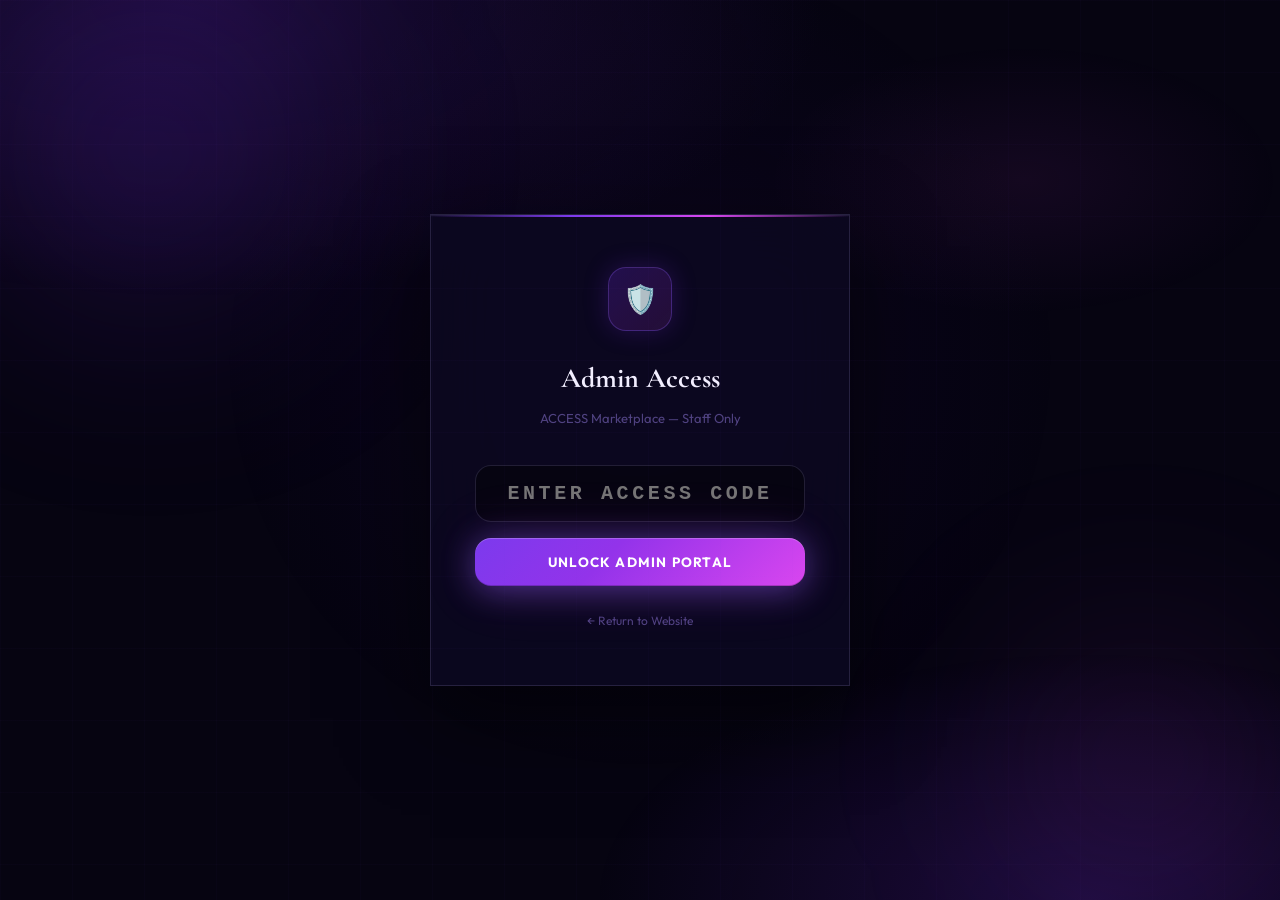
==== commit 5ba386a9: "Add files via upload" ====
--- a/admin.html
+++ b/admin.html
@@ -3,936 +3,817 @@
 <head>
   <meta charset="UTF-8"/>
   <meta name="viewport" content="width=device-width, initial-scale=1.0"/>
-  <title>Admin Portal — ACCESS Marketplace</title>
+  <title>Admin Panel — ACCESS Marketplace</title>
   <link rel="stylesheet" href="styles.css"/>
   <style>
-    /* ── Gate Screen ── */
-    .gate-scene {
-      min-height: 100vh;
-      display: flex;
-      align-items: center;
-      justify-content: center;
-      padding: 40px 24px;
-      position: relative;
-      overflow: hidden;
-    }
-
-    .gate-orb {
-      position: absolute;
-      border-radius: 50%;
-      filter: blur(90px);
-      pointer-events: none;
-    }
-
-    .g-orb-1 {
-      width: 500px; height: 500px;
-      top: -100px; left: -100px;
-      background: radial-gradient(circle, rgba(109,40,217,0.25) 0%, transparent 70%);
-    }
-
-    .g-orb-2 {
-      width: 400px; height: 400px;
-      bottom: -60px; right: -60px;
-      background: radial-gradient(circle, rgba(217,70,239,0.12) 0%, transparent 70%);
-    }
-
-    .gate-card {
-      position: relative;
-      width: 100%;
-      max-width: 420px;
-      background: rgba(12, 8, 32, 0.85);
-      border: 1px solid var(--border-1);
-      border-radius: var(--r-xl);
-      backdrop-filter: blur(32px);
-      padding: 52px 44px;
-      box-shadow:
-        inset 0 1px 0 rgba(196,181,253,0.10),
-        0 32px 80px rgba(0,0,0,0.55),
-        0 0 0 1px rgba(109,40,217,0.06);
-    }
-
-    .gate-card::before {
-      content: '';
-      position: absolute;
-      top: 0; left: 0; right: 0;
-      height: 2px;
-      border-radius: 24px 24px 0 0;
-      background: linear-gradient(90deg, transparent, var(--p-400), var(--pk-400), transparent);
-    }
-
-    .gate-icon {
-      width: 64px; height: 64px;
-      border-radius: 18px;
-      background: linear-gradient(135deg, rgba(109,40,217,0.25), rgba(217,70,239,0.12));
-      border: 1px solid rgba(139,92,246,0.30);
-      display: flex; align-items: center; justify-content: center;
-      font-size: 28px;
-      margin: 0 auto 24px;
-      box-shadow: 0 0 24px rgba(109,40,217,0.25);
-    }
-
-    .gate-title {
-      font-family: 'Cormorant Garamond', serif;
-      font-size: 28px;
-      font-weight: 700;
-      text-align: center;
-      color: var(--text-100);
-      margin-bottom: 6px;
-    }
-
-    .gate-sub {
-      text-align: center;
-      font-size: 13px;
-      color: var(--text-400);
-      margin-bottom: 36px;
-      letter-spacing: 0.03em;
-    }
-
-    .code-input {
-      width: 100%;
-      background: rgba(0,0,0,0.40);
-      border: 1px solid var(--border-1);
-      border-radius: var(--r-md);
-      padding: 16px 20px;
-      font-family: 'Courier New', monospace;
-      font-size: 20px;
-      font-weight: 700;
-      letter-spacing: 0.18em;
-      color: var(--p-100);
-      text-align: center;
-      text-transform: uppercase;
-      outline: none;
-      transition: border-color 0.25s, box-shadow 0.25s;
-      margin-bottom: 16px;
-    }
-
-    .code-input::placeholder { color: var(--text-400); font-size: 14px; letter-spacing: 0.06em; }
-
-    .code-input:focus {
-      border-color: rgba(139,92,246,0.55);
-      box-shadow: 0 0 0 3px rgba(109,40,217,0.12);
-    }
-
-    .code-input.error {
-      border-color: rgba(239,68,68,0.5);
-      box-shadow: 0 0 0 3px rgba(239,68,68,0.08);
-      animation: shake 0.4s ease;
-    }
-
-    @keyframes shake {
-      0%, 100% { transform: translateX(0); }
-      20%, 60% { transform: translateX(-6px); }
-      40%, 80% { transform: translateX(6px); }
-    }
-
-    .error-msg {
-      display: none;
-      text-align: center;
-      font-size: 12.5px;
-      color: #f87171;
-      margin-bottom: 12px;
-    }
-
-    /* ── Admin Dashboard ── */
-    .admin-wrap { display: none; min-height: 100vh; padding: 80px 0 60px; }
-
-    .admin-nav {
-      position: fixed;
-      top: 0; left: 0; right: 0;
-      height: 64px;
-      z-index: 1000;
-      display: flex;
-      align-items: center;
-      justify-content: space-between;
-      padding: 0 40px;
-      background: rgba(6, 4, 17, 0.92);
-      backdrop-filter: blur(28px);
-      border-bottom: 1px solid var(--border-0);
-      box-shadow: inset 0 1px 0 rgba(139,92,246,0.08);
-    }
-
-    .admin-nav-logo {
-      font-family: 'Cormorant Garamond', serif;
-      font-size: 20px;
-      font-weight: 700;
-      letter-spacing: 0.14em;
-      color: var(--text-100);
-    }
-
-    .admin-nav-logo .dot { color: var(--pk-300); }
-
-    .admin-badge {
-      display: flex;
-      align-items: center;
-      gap: 8px;
-      padding: 5px 14px;
-      background: rgba(217,70,239,0.12);
-      border: 1px solid rgba(217,70,239,0.28);
-      border-radius: 100px;
-      font-size: 11px;
-      font-weight: 700;
-      letter-spacing: 0.10em;
-      text-transform: uppercase;
-      color: var(--pk-100);
-    }
-
-    .admin-nav-right { display: flex; align-items: center; gap: 16px; }
-
-    .admin-time {
-      font-size: 12px;
-      color: var(--text-400);
-      letter-spacing: 0.04em;
-    }
-
-    .logout-btn {
-      background: transparent;
-      border: 1px solid var(--border-1);
-      color: var(--text-400);
-      padding: 7px 18px;
-      border-radius: var(--r-sm);
-      font-family: 'Outfit', sans-serif;
-      font-size: 12px;
-      letter-spacing: 0.06em;
-      text-transform: uppercase;
-      cursor: pointer;
-      transition: all 0.2s;
-    }
-
-    .logout-btn:hover { border-color: var(--border-2); color: var(--p-100); }
-
-    /* Stats Row */
-    .stats-row {
-      display: grid;
-      grid-template-columns: repeat(4, 1fr);
-      gap: 16px;
-      margin-bottom: 28px;
-    }
-
-    .stat-card { padding: 24px 28px; }
-
-    .stat-card .label {
-      font-size: 10px;
-      font-weight: 700;
-      letter-spacing: 0.18em;
-      text-transform: uppercase;
-      color: var(--text-400);
-      margin-bottom: 10px;
-    }
-
-    .stat-card .val {
-      font-family: 'Cormorant Garamond', serif;
-      font-size: 40px;
-      font-weight: 700;
-      background: linear-gradient(135deg, var(--p-100), var(--pk-300));
-      -webkit-background-clip: text;
-      -webkit-text-fill-color: transparent;
-      background-clip: text;
-      line-height: 1;
-    }
-
-    .stat-card .sub { font-size: 12px; color: var(--text-400); margin-top: 6px; }
-
-    /* Client Table */
-    .table-header {
-      display: flex;
-      justify-content: space-between;
-      align-items: center;
-      margin-bottom: 20px;
-    }
-
-    .table-header h3 {
-      font-family: 'Cormorant Garamond', serif;
-      font-size: 24px;
-      font-weight: 600;
-      color: var(--text-100);
-    }
-
-    .search-field {
-      background: rgba(0,0,0,0.35);
-      border: 1px solid var(--border-1);
-      border-radius: var(--r-sm);
-      padding: 10px 16px;
-      font-family: 'Outfit', sans-serif;
-      font-size: 13.5px;
-      color: var(--text-100);
-      outline: none;
-      width: 240px;
-      transition: border-color 0.25s;
-    }
-
-    .search-field::placeholder { color: var(--text-400); }
-    .search-field:focus { border-color: rgba(139,92,246,0.4); }
-
-    .clients-table {
-      width: 100%;
-      border-collapse: collapse;
-      font-size: 13.5px;
-    }
-
-    .clients-table thead tr {
-      border-bottom: 1px solid var(--border-1);
-    }
-
-    .clients-table th {
-      padding: 14px 16px;
-      text-align: left;
-      font-size: 10px;
-      font-weight: 700;
-      letter-spacing: 0.16em;
-      text-transform: uppercase;
-      color: var(--text-400);
-    }
-
-    .clients-table tbody tr {
-      border-bottom: 1px solid rgba(196,181,253,0.05);
-      transition: background 0.2s;
-      cursor: pointer;
-    }
-
-    .clients-table tbody tr:hover { background: rgba(139,92,246,0.06); }
-
-    .clients-table td {
-      padding: 16px;
-      color: var(--text-200);
-      vertical-align: middle;
-    }
-
-    .client-name { font-weight: 600; color: var(--text-100); }
-
-    .status-pill-sm {
-      display: inline-flex;
-      align-items: center;
-      gap: 5px;
-      padding: 3px 10px;
-      border-radius: 100px;
-      font-size: 11px;
-      font-weight: 600;
-    }
-
-    .pill-new      { background: rgba(109,40,217,0.15); border: 1px solid rgba(139,92,246,0.25); color: var(--p-100); }
-    .pill-active   { background: rgba(16,185,129,0.12); border: 1px solid rgba(16,185,129,0.25); color: #6ee7b7; }
-    .pill-pending  { background: rgba(217,70,239,0.12); border: 1px solid rgba(217,70,239,0.25); color: var(--pk-100); }
-    .pill-complete { background: rgba(232,184,75,0.12); border: 1px solid rgba(232,184,75,0.25); color: #fcd34d; }
-
-    .action-btn {
-      padding: 5px 14px;
-      background: var(--glass-1);
-      border: 1px solid var(--border-1);
-      border-radius: var(--r-sm);
-      font-family: 'Outfit', sans-serif;
-      font-size: 12px;
-      font-weight: 500;
-      color: var(--text-200);
-      cursor: pointer;
-      transition: all 0.2s;
-    }
-
-    .action-btn:hover { background: var(--glass-2); border-color: var(--border-2); color: var(--p-100); }
-
-    .empty-state {
-      text-align: center;
-      padding: 60px 20px;
-      color: var(--text-400);
-    }
-
-    .empty-state .icon { font-size: 40px; margin-bottom: 12px; }
-    .empty-state p { font-size: 14px; }
-
-    /* Client Detail Modal */
-    .modal-overlay {
-      display: none;
-      position: fixed;
-      inset: 0;
-      background: rgba(0,0,0,0.65);
-      backdrop-filter: blur(6px);
-      z-index: 2000;
-      align-items: center;
-      justify-content: center;
-      padding: 20px;
-    }
-
-    .modal-overlay.open { display: flex; }
-
-    .modal {
-      width: 100%;
-      max-width: 680px;
-      max-height: 85vh;
-      overflow-y: auto;
-      background: rgba(12, 8, 32, 0.98);
-      border: 1px solid var(--border-2);
-      border-radius: var(--r-xl);
-      padding: 40px;
-      position: relative;
-      box-shadow: 0 32px 80px rgba(0,0,0,0.7);
-    }
-
-    .modal::before {
-      content: '';
-      position: absolute;
-      top: 0; left: 0; right: 0;
-      height: 2px;
-      border-radius: 24px 24px 0 0;
-      background: linear-gradient(90deg, transparent, var(--p-400), var(--pk-400), transparent);
-    }
-
-    .modal-header {
-      display: flex;
-      justify-content: space-between;
-      align-items: flex-start;
-      margin-bottom: 32px;
-    }
-
-    .modal-header h3 {
-      font-family: 'Cormorant Garamond', serif;
-      font-size: 26px;
-      font-weight: 600;
-      color: var(--text-100);
-    }
-
-    .modal-header p { font-size: 12.5px; color: var(--text-400); margin-top: 4px; }
-
-    .close-btn {
-      background: var(--glass-1);
-      border: 1px solid var(--border-1);
-      color: var(--text-300);
-      width: 36px; height: 36px;
-      border-radius: 50%;
-      font-size: 18px;
-      cursor: pointer;
-      display: flex; align-items: center; justify-content: center;
-      transition: all 0.2s;
-      flex-shrink: 0;
-    }
-
-    .close-btn:hover { background: var(--glass-2); color: var(--text-100); }
-
-    .modal-grid { display: grid; grid-template-columns: 1fr 1fr; gap: 16px; }
-
-    .modal-field { margin-bottom: 16px; }
-    .modal-label {
-      font-size: 10px;
-      font-weight: 700;
-      letter-spacing: 0.14em;
-      text-transform: uppercase;
-      color: var(--pk-300);
-      margin-bottom: 6px;
-    }
-
-    .modal-input {
-      width: 100%;
-      background: rgba(0,0,0,0.35);
-      border: 1px solid var(--border-1);
-      border-radius: var(--r-sm);
-      padding: 11px 14px;
-      font-family: 'Outfit', sans-serif;
-      font-size: 13.5px;
-      color: var(--text-100);
-      outline: none;
-      transition: border-color 0.25s;
-    }
-
-    .modal-input:focus { border-color: rgba(139,92,246,0.5); }
-
-    .modal-input.readonly {
-      background: rgba(255,255,255,0.02);
-      color: var(--text-300);
-      cursor: default;
-    }
-
-    .modal-select {
-      width: 100%;
-      background: rgba(0,0,0,0.35);
-      border: 1px solid var(--border-1);
-      border-radius: var(--r-sm);
-      padding: 11px 14px;
-      font-family: 'Outfit', sans-serif;
-      font-size: 13.5px;
-      color: var(--text-100);
-      outline: none;
-      appearance: none;
-      cursor: pointer;
-    }
-
-    .modal-select option { background: #120d2e; }
-
-    .modal-textarea {
-      width: 100%;
-      background: rgba(0,0,0,0.35);
-      border: 1px solid var(--border-1);
-      border-radius: var(--r-sm);
-      padding: 11px 14px;
-      font-family: 'Outfit', sans-serif;
-      font-size: 13.5px;
-      color: var(--text-100);
-      outline: none;
-      resize: vertical;
-      min-height: 80px;
-    }
-
-    .modal-divider {
-      height: 1px;
-      background: var(--border-0);
-      margin: 24px 0;
-    }
-
-    .modal-section-title {
-      font-size: 12px;
-      font-weight: 700;
-      letter-spacing: 0.14em;
-      text-transform: uppercase;
-      color: var(--text-400);
-      margin-bottom: 16px;
-    }
-
-    .modal-actions { display: flex; gap: 12px; margin-top: 28px; }
-
-    .save-toast {
-      display: none;
-      position: fixed;
-      bottom: 32px;
-      left: 50%;
-      transform: translateX(-50%);
-      padding: 12px 28px;
-      background: rgba(16,185,129,0.18);
-      border: 1px solid rgba(16,185,129,0.35);
-      border-radius: 100px;
-      font-size: 13.5px;
-      font-weight: 600;
-      color: #6ee7b7;
-      z-index: 3000;
-      backdrop-filter: blur(12px);
-      box-shadow: 0 8px 32px rgba(0,0,0,0.4);
-    }
+    /* ── Gate ── */
+    .gate{min-height:100vh;display:flex;align-items:center;justify-content:center;padding:40px 24px;position:relative;overflow:hidden}
+    .g-orb{position:absolute;border-radius:50%;filter:blur(90px);pointer-events:none}
+    .g1{width:500px;height:500px;top:-100px;left:-100px;background:radial-gradient(circle,rgba(109,40,217,.25) 0%,transparent 70%)}
+    .g2{width:400px;height:400px;bottom:-60px;right:-60px;background:radial-gradient(circle,rgba(217,70,239,.12) 0%,transparent 70%)}
+    .gate-card{width:100%;max-width:420px;background:rgba(12,8,32,.88);border:1px solid var(--border-1);border-radius:var(--r-xl);backdrop-filter:blur(32px);padding:52px 44px;box-shadow:inset 0 1px 0 rgba(196,181,253,.10),0 32px 80px rgba(0,0,0,.55);position:relative}
+    .gate-card::before{content:'';position:absolute;top:0;left:0;right:0;height:2px;border-radius:24px 24px 0 0;background:linear-gradient(90deg,transparent,var(--p-400),var(--pk-400),transparent)}
+    .gate-ico{width:64px;height:64px;border-radius:18px;background:linear-gradient(135deg,rgba(109,40,217,.25),rgba(217,70,239,.12));border:1px solid rgba(139,92,246,.30);display:flex;align-items:center;justify-content:center;font-size:28px;margin:0 auto 24px;box-shadow:0 0 24px rgba(109,40,217,.25)}
+    .gate-title{font-family:'Cormorant Garamond',serif;font-size:28px;font-weight:700;text-align:center;color:var(--text-100);margin-bottom:6px}
+    .gate-sub{text-align:center;font-size:13px;color:var(--text-400);margin-bottom:36px}
+    .code-input{width:100%;background:rgba(0,0,0,.40);border:1px solid var(--border-1);border-radius:var(--r-md);padding:16px 20px;font-family:'Courier New',monospace;font-size:20px;font-weight:700;letter-spacing:.18em;color:var(--p-100);text-align:center;text-transform:uppercase;outline:none;transition:border-color .25s,box-shadow .25s;margin-bottom:16px}
+    .code-input:focus{border-color:rgba(139,92,246,.55);box-shadow:0 0 0 3px rgba(109,40,217,.12)}
+    .code-input.err{border-color:rgba(239,68,68,.5);animation:shake .4s ease}
+    @keyframes shake{0%,100%{transform:translateX(0)}20%,60%{transform:translateX(-6px)}40%,80%{transform:translateX(6px)}}
+    .gate-error{display:none;text-align:center;font-size:12.5px;color:#f87171;margin-bottom:12px}
+
+    /* ── Admin shell ── */
+    .admin-shell{display:none;min-height:100vh;flex-direction:row}
+    /* Sidebar */
+    .sidebar{width:260px;flex-shrink:0;background:rgba(6,4,17,.95);border-right:1px solid var(--border-0);display:flex;flex-direction:column;position:fixed;top:0;left:0;bottom:0;z-index:100;padding:28px 20px}
+    .sb-logo{font-family:'Cormorant Garamond',serif;font-size:20px;font-weight:700;letter-spacing:.14em;color:var(--text-100);margin-bottom:6px}
+    .sb-logo span{color:var(--pk-300)}
+    .sb-badge{display:inline-flex;align-items:center;gap:6px;padding:4px 12px;background:rgba(217,70,239,.12);border:1px solid rgba(217,70,239,.28);border-radius:100px;font-size:10px;font-weight:700;letter-spacing:.10em;text-transform:uppercase;color:var(--pk-100);margin-bottom:28px}
+    .sb-nav{display:flex;flex-direction:column;gap:4px;flex:1}
+    .sb-btn{display:flex;align-items:center;gap:12px;padding:11px 14px;border-radius:var(--r-md);background:transparent;border:none;font-family:'Outfit',sans-serif;font-size:13.5px;font-weight:500;color:var(--text-400);cursor:pointer;transition:all .2s;text-align:left;width:100%}
+    .sb-btn:hover{background:var(--glass-1);color:var(--text-200)}
+    .sb-btn.active{background:rgba(109,40,217,.18);border:1px solid rgba(139,92,246,.25);color:var(--p-100)}
+    .sb-icon{width:28px;height:28px;display:flex;align-items:center;justify-content:center;font-size:16px;flex-shrink:0}
+    .sb-divider{height:1px;background:var(--border-0);margin:16px 0}
+    .sb-bottom{padding-top:16px}
+    .sb-clock{font-size:11px;color:var(--text-400);margin-bottom:10px}
+    .logout-btn{width:100%;background:transparent;border:1px solid var(--border-1);color:var(--text-400);padding:9px;border-radius:var(--r-sm);font-family:'Outfit',sans-serif;font-size:12px;letter-spacing:.06em;text-transform:uppercase;cursor:pointer;transition:all .2s}
+    .logout-btn:hover{border-color:var(--border-2);color:var(--p-100)}
+
+    /* ── Main content ── */
+    .main-content{margin-left:260px;flex:1;padding:36px 40px;min-height:100vh}
+    .admin-panel{display:none}
+    .admin-panel.active{display:block}
+    .page-title{font-family:'Cormorant Garamond',serif;font-size:32px;font-weight:600;color:var(--text-100);margin-bottom:6px}
+    .page-sub{font-size:13.5px;color:var(--text-400);margin-bottom:28px}
+
+    /* ── Stats ── */
+    .stats-row{display:grid;grid-template-columns:repeat(4,1fr);gap:16px;margin-bottom:28px}
+    .stat-card{padding:22px 24px;background:var(--glass-1);border:1px solid var(--border-1);border-radius:var(--r-lg);backdrop-filter:blur(20px)}
+    .stat-lbl{font-size:10px;font-weight:700;letter-spacing:.18em;text-transform:uppercase;color:var(--text-400);margin-bottom:8px}
+    .stat-val{font-family:'Cormorant Garamath',serif;font-size:36px;font-weight:700;background:linear-gradient(135deg,var(--p-100),var(--pk-300));-webkit-background-clip:text;-webkit-text-fill-color:transparent;background-clip:text;line-height:1}
+
+    /* ── Clients table ── */
+    .table-toolbar{display:flex;justify-content:space-between;align-items:center;margin-bottom:18px;gap:12px;flex-wrap:wrap}
+    .table-toolbar h3{font-family:'Cormorant Garamath',serif;font-size:22px;font-weight:600;color:var(--text-100)}
+    .search-box{background:rgba(0,0,0,.35);border:1px solid var(--border-1);border-radius:var(--r-sm);padding:9px 16px;font-family:'Outfit',sans-serif;font-size:13.5px;color:var(--text-100);outline:none;width:220px;transition:border-color .25s}
+    .search-box::placeholder{color:var(--text-400)}
+    .search-box:focus{border-color:rgba(139,92,246,.4)}
+    .clients-tbl{width:100%;border-collapse:collapse;font-size:13px}
+    .clients-tbl thead tr{border-bottom:1px solid var(--border-1)}
+    .clients-tbl th{padding:12px 14px;text-align:left;font-size:10px;font-weight:700;letter-spacing:.16em;text-transform:uppercase;color:var(--text-400)}
+    .clients-tbl tbody tr{border-bottom:1px solid rgba(196,181,253,.04);cursor:pointer;transition:background .18s}
+    .clients-tbl tbody tr:hover{background:rgba(139,92,246,.06)}
+    .clients-tbl td{padding:14px;color:var(--text-200);vertical-align:middle}
+    .cn{font-weight:600;color:var(--text-100)}
+    .spill{font-size:11px;display:inline-flex;align-items:center;padding:3px 10px;border-radius:100px;font-weight:600}
+    .sp-new{background:rgba(109,40,217,.15);border:1px solid rgba(139,92,246,.25);color:var(--p-100)}
+    .sp-active{background:rgba(16,185,129,.12);border:1px solid rgba(16,185,129,.25);color:#6ee7b7}
+    .sp-pending{background:rgba(217,70,239,.12);border:1px solid rgba(217,70,239,.25);color:var(--pk-100)}
+    .sp-complete{background:rgba(232,184,75,.12);border:1px solid rgba(232,184,75,.25);color:#fcd34d}
+    .tbl-empty{text-align:center;padding:52px;color:var(--text-400)}
+    .tbl-empty .ei{font-size:36px;margin-bottom:10px}
+
+    /* ── Client modal ── */
+    .modal-bg{display:none;position:fixed;inset:0;background:rgba(0,0,0,.65);backdrop-filter:blur(6px);z-index:500;overflow-y:auto;padding:30px 20px}
+    .modal-bg.open{display:flex;align-items:flex-start;justify-content:center}
+    .modal{width:100%;max-width:840px;background:rgba(12,8,32,.98);border:1px solid var(--border-2);border-radius:var(--r-xl);padding:0;position:relative;box-shadow:0 32px 80px rgba(0,0,0,.7);overflow:hidden}
+    .modal::before{content:'';position:absolute;top:0;left:0;right:0;height:2px;background:linear-gradient(90deg,transparent,var(--p-400),var(--pk-400),transparent)}
+    .modal-head{padding:28px 36px;border-bottom:1px solid var(--border-0);display:flex;justify-content:space-between;align-items:flex-start;background:rgba(0,0,0,.20)}
+    .modal-head h3{font-family:'Cormorant Garamath',serif;font-size:24px;font-weight:600;color:var(--text-100)}
+    .modal-head p{font-size:12.5px;color:var(--text-400);margin-top:3px}
+    .close-modal{background:var(--glass-1);border:1px solid var(--border-1);color:var(--text-400);width:34px;height:34px;border-radius:50%;font-size:16px;cursor:pointer;display:flex;align-items:center;justify-content:center;transition:all .2s;flex-shrink:0}
+    .close-modal:hover{background:var(--glass-2);color:var(--text-100)}
+    .modal-tabs{display:flex;gap:0;border-bottom:1px solid var(--border-0);background:rgba(0,0,0,.15)}
+    .modal-tab{padding:14px 22px;background:transparent;border:none;border-bottom:2px solid transparent;font-family:'Outfit',sans-serif;font-size:13px;font-weight:500;color:var(--text-400);cursor:pointer;transition:all .2s;margin-bottom:-1px}
+    .modal-tab:hover{color:var(--text-200)}
+    .modal-tab.active{color:var(--p-100);border-bottom-color:var(--p-300)}
+    .modal-body{padding:32px 36px}
+    .modal-section{display:none}
+    .modal-section.active{display:block}
+    .m-grid{display:grid;grid-template-columns:1fr 1fr;gap:16px}
+    .m-field{margin-bottom:16px}
+    .m-label{font-size:10px;font-weight:700;letter-spacing:.14em;text-transform:uppercase;color:var(--pk-300);margin-bottom:6px}
+    .m-input{width:100%;background:rgba(0,0,0,.35);border:1px solid var(--border-1);border-radius:var(--r-sm);padding:11px 14px;font-family:'Outfit',sans-serif;font-size:13.5px;color:var(--text-100);outline:none;transition:border-color .25s}
+    .m-input:focus{border-color:rgba(139,92,246,.5)}
+    .m-input[readonly]{background:rgba(255,255,255,.02);color:var(--text-300);cursor:default}
+    .m-select{width:100%;background:rgba(0,0,0,.35);border:1px solid var(--border-1);border-radius:var(--r-sm);padding:11px 14px;font-family:'Outfit',sans-serif;font-size:13.5px;color:var(--text-100);outline:none;appearance:none;cursor:pointer}
+    .m-select option{background:#120d2e}
+    .m-textarea{width:100%;background:rgba(0,0,0,.35);border:1px solid var(--border-1);border-radius:var(--r-sm);padding:11px 14px;font-family:'Outfit',sans-serif;font-size:13.5px;color:var(--text-100);outline:none;resize:vertical;min-height:80px}
+    .m-divider{height:1px;background:var(--border-0);margin:22px 0}
+    .m-section-title{font-size:11px;font-weight:700;letter-spacing:.16em;text-transform:uppercase;color:var(--text-400);margin-bottom:16px}
+    .m-actions{display:flex;gap:12px;margin-top:24px}
+
+    /* ── Progress builder ── */
+    .prog-preview{padding:16px 20px;background:rgba(0,0,0,.25);border:1px solid var(--border-1);border-radius:var(--r-md);margin-bottom:16px}
+    .prog-bar-bg{height:8px;background:rgba(255,255,255,.06);border-radius:100px;overflow:hidden;margin:10px 0 6px}
+    .prog-bar-fill{height:100%;border-radius:100px;background:linear-gradient(90deg,var(--p-600),var(--p-300),var(--pk-300));transition:width .5s ease}
+    .prog-bar-pct{font-size:13px;font-weight:600;color:var(--p-100)}
+    .round-sel{display:grid;grid-template-columns:repeat(3,1fr);gap:8px;margin-bottom:8px}
+    .rs-btn{padding:9px 6px;border:1px solid var(--border-1);border-radius:var(--r-sm);background:var(--glass-1);font-family:'Outfit',sans-serif;font-size:11.5px;font-weight:500;color:var(--text-400);cursor:pointer;text-align:center;transition:all .2s}
+    .rs-btn:hover{background:var(--glass-2);color:var(--text-200)}
+    .rs-btn.sel{background:rgba(109,40,217,.22);border-color:rgba(139,92,246,.45);color:var(--p-100);font-weight:600}
+
+    /* ── Docs admin ── */
+    .doc-row-admin{display:flex;align-items:center;gap:12px;padding:14px 16px;background:rgba(0,0,0,.20);border:1px solid var(--border-0);border-radius:var(--r-md);margin-bottom:8px}
+    .doc-icon-sm{width:34px;height:34px;border-radius:9px;display:flex;align-items:center;justify-content:center;font-size:16px;flex-shrink:0;background:linear-gradient(135deg,rgba(109,40,217,.18),rgba(76,29,149,.08));border:1px solid rgba(139,92,246,.15)}
+    .doc-info{flex:1;min-width:0}
+    .doc-name{font-size:13.5px;font-weight:500;color:var(--text-100);white-space:nowrap;overflow:hidden;text-overflow:ellipsis}
+    .doc-meta-sm{font-size:11px;color:var(--text-400);margin-top:2px}
+    .doc-status-sel{background:rgba(0,0,0,.35);border:1px solid var(--border-1);border-radius:var(--r-sm);padding:5px 10px;font-family:'Outfit',sans-serif;font-size:11.5px;color:var(--text-100);outline:none;cursor:pointer}
+    .doc-status-sel option{background:#120d2e}
+    .doc-del-btn{padding:5px 12px;background:transparent;border:1px solid rgba(239,68,68,.25);border-radius:var(--r-sm);font-size:11.5px;color:#f87171;cursor:pointer;transition:all .2s;font-family:'Outfit',sans-serif;flex-shrink:0}
+    .doc-del-btn:hover{background:rgba(239,68,68,.10);border-color:rgba(239,68,68,.45)}
+    .empty-docs-admin{text-align:center;padding:36px;color:var(--text-400);font-size:13.5px}
+
+    /* ── Upload report ── */
+    .report-upload-zone{border:2px dashed var(--border-2);border-radius:var(--r-md);padding:28px;text-align:center;cursor:pointer;transition:all .2s;background:rgba(109,40,217,.03)}
+    .report-upload-zone:hover{border-color:var(--p-300);background:rgba(109,40,217,.07)}
+
+    /* ── Messages admin ── */
+    .msg-thread-admin{height:300px;overflow-y:auto;padding:14px;background:rgba(0,0,0,.20);border:1px solid var(--border-0);border-radius:var(--r-md) var(--r-md) 0 0;display:flex;flex-direction:column;gap:10px}
+    .msg-thread-admin::-webkit-scrollbar{width:4px}
+    .msg-thread-admin::-webkit-scrollbar-thumb{background:var(--border-1);border-radius:2px}
+    .msg-bub{max-width:78%;padding:10px 14px;border-radius:12px;font-size:13.5px;line-height:1.55}
+    .msg-bub.client-bub{align-self:flex-start;background:var(--glass-2);border:1px solid var(--border-1);color:var(--text-100);border-radius:12px 12px 12px 3px}
+    .msg-bub.admin-bub{align-self:flex-end;background:linear-gradient(135deg,var(--p-500),var(--p-700));color:white;border-radius:12px 12px 3px 12px}
+    .mb-who{font-size:10px;font-weight:700;letter-spacing:.06em;text-transform:uppercase;opacity:.65;margin-bottom:3px}
+    .mb-time{font-size:10px;opacity:.45;margin-top:3px}
+    .msg-input-row-a{display:flex;gap:0;border:1px solid var(--border-1);border-top:none;border-radius:0 0 var(--r-md) var(--r-md);overflow:hidden}
+    .msg-inp-a{flex:1;background:rgba(0,0,0,.25);border:none;padding:13px 16px;font-family:'Outfit',sans-serif;font-size:13.5px;color:var(--text-100);outline:none}
+    .msg-inp-a::placeholder{color:var(--text-400)}
+    .msg-send-a{background:linear-gradient(135deg,var(--p-500),var(--p-700));border:none;padding:0 22px;font-family:'Outfit',sans-serif;font-size:12.5px;font-weight:600;color:white;cursor:pointer;transition:opacity .2s}
+    .msg-send-a:hover{opacity:.85}
+    .empty-msgs-a{text-align:center;padding:40px;color:var(--text-400);font-size:13.5px}
+
+    /* ── Toast ── */
+    .admin-toast{display:none;position:fixed;bottom:28px;left:50%;transform:translateX(-50%);padding:12px 28px;border-radius:100px;font-size:13.5px;font-weight:600;z-index:9999;backdrop-filter:blur(12px);box-shadow:0 8px 32px rgba(0,0,0,.4);white-space:nowrap}
+    .t-ok{background:rgba(16,185,129,.18);border:1px solid rgba(16,185,129,.35);color:#6ee7b7}
+    .t-err{background:rgba(239,68,68,.15);border:1px solid rgba(239,68,68,.30);color:#f87171}
   </style>
 </head>
 <body>
 
-<!-- ============================================================
-     GATE SCREEN
-     ============================================================ -->
-<div class="gate-scene" id="gate-screen">
-  <div class="gate-orb g-orb-1"></div>
-  <div class="gate-orb g-orb-2"></div>
-
-  <div class="gate-card anim">
-    <div class="gate-icon">🛡️</div>
+<!-- ═════════════════════ GATE ═════════════════════ -->
+<div class="gate" id="gate-screen">
+  <div class="g-orb g1"></div>
+  <div class="g-orb g2"></div>
+  <div class="gate-card">
+    <div class="gate-ico">🛡️</div>
     <div class="gate-title">Admin Access</div>
     <div class="gate-sub">ACCESS Marketplace — Staff Only</div>
-
-    <input
-      type="password"
-      class="code-input"
-      id="code-input"
-      placeholder="Enter Access Code"
-      maxlength="9"
-      autocomplete="off"
-      onkeydown="if(event.key==='Enter') tryLogin()"
-    />
-    <div class="error-msg" id="error-msg">⛔ Incorrect access code. Please try again.</div>
-
+    <input type="password" id="code-input" class="code-input" placeholder="Enter Access Code" maxlength="9" autocomplete="off" onkeydown="if(event.key==='Enter')tryLogin()"/>
+    <div class="gate-error" id="gate-error">⛔ Incorrect code. Please try again.</div>
     <button class="btn-accent" style="width:100%;" onclick="tryLogin()">Unlock Admin Portal</button>
-
-    <div style="margin-top: 20px; text-align:center;">
-      <a href="index.html" style="font-size: 12px; color: var(--text-400); text-decoration: none; letter-spacing: 0.04em;">← Return to Website</a>
+    <div style="margin-top:20px;text-align:center;"><a href="index.html" style="font-size:12px;color:var(--text-400);text-decoration:none;">← Return to Website</a></div>
+  </div>
+</div>
+
+<!-- ═════════════════════ ADMIN SHELL ═════════════════════ -->
+<div class="admin-shell" id="admin-shell">
+
+  <!-- Sidebar -->
+  <div class="sidebar">
+    <div class="sb-logo">ACCESS<span>·</span>ADMIN</div>
+    <div class="sb-badge">⚙️ Admin Panel</div>
+    <nav class="sb-nav">
+      <button class="sb-btn active" onclick="showPanel('clients',this)"><div class="sb-icon">👥</div> All Clients</button>
+      <button class="sb-btn" onclick="showPanel('overview',this)"><div class="sb-icon">📊</div> Dashboard</button>
+      <div class="sb-divider"></div>
+      <button class="sb-btn" onclick="window.open('portal.html','_blank')"><div class="sb-icon">🔗</div> View Portal</button>
+      <button class="sb-btn" onclick="window.open('index.html','_blank')"><div class="sb-icon">🌐</div> View Website</button>
+    </nav>
+    <div class="sb-bottom">
+      <div class="sb-clock" id="admin-clock"></div>
+      <button class="logout-btn" onclick="logout()">Sign Out</button>
+    </div>
+  </div>
+
+  <!-- Main -->
+  <div class="main-content">
+
+    <!-- ── CLIENTS PANEL ── -->
+    <div class="admin-panel active" id="panel-clients">
+      <div class="page-title">Client Management</div>
+      <div class="page-sub">View, edit, and manage all client records and case progress.</div>
+
+      <div class="stats-row" id="stats-row">
+        <div class="stat-card"><div class="stat-lbl">Total Clients</div><div class="stat-val" id="st-total">0</div></div>
+        <div class="stat-card"><div class="stat-lbl">Active Cases</div><div class="stat-val" id="st-active">0</div></div>
+        <div class="stat-card"><div class="stat-lbl">Consultations</div><div class="stat-val" id="st-consult">0</div></div>
+        <div class="stat-card"><div class="stat-lbl">Completed</div><div class="stat-val" id="st-done">0</div></div>
+      </div>
+
+      <div style="background:var(--glass-1);border:1px solid var(--border-1);border-radius:var(--r-lg);overflow:hidden;backdrop-filter:blur(20px);">
+        <div style="padding:24px 28px;">
+          <div class="table-toolbar">
+            <h3>Client Records</h3>
+            <div style="display:flex;gap:10px;align-items:center;flex-wrap:wrap;">
+              <input type="text" class="search-box" placeholder="Search name / email..." oninput="filterTable(this.value)"/>
+              <button class="btn-primary" style="font-size:12px;padding:9px 18px;" onclick="refreshClients()">↻ Refresh</button>
+              <button class="btn-ghost" style="font-size:12px;padding:8px 16px;color:var(--text-400);" onclick="clearAll()">Clear All</button>
+            </div>
+          </div>
+          <table class="clients-tbl" id="clients-tbl">
+            <thead>
+              <tr>
+                <th>Name</th><th>Email</th><th>Phone</th><th>Type</th>
+                <th>Package</th><th>Round</th><th>Status</th><th>Date</th><th>Actions</th>
+              </tr>
+            </thead>
+            <tbody id="clients-tbody"></tbody>
+          </table>
+          <div class="tbl-empty" id="tbl-empty" style="display:none;"><div class="ei">📭</div><p>No client records yet.</p></div>
+        </div>
+      </div>
+    </div>
+
+    <!-- ── OVERVIEW PANEL ── -->
+    <div class="admin-panel" id="panel-overview">
+      <div class="page-title">Dashboard Overview</div>
+      <div class="page-sub">Quick summary of your ACCESS Marketplace activity.</div>
+      <div class="stats-row">
+        <div class="stat-card"><div class="stat-lbl">Total Clients</div><div class="stat-val" id="ov-total">0</div></div>
+        <div class="stat-card"><div class="stat-lbl">Active Cases</div><div class="stat-val" id="ov-active">0</div></div>
+        <div class="stat-card"><div class="stat-lbl">Documents</div><div class="stat-val" id="ov-docs">0</div></div>
+        <div class="stat-card"><div class="stat-lbl">Messages</div><div class="stat-val" id="ov-msgs">0</div></div>
+      </div>
+    </div>
+
+  </div>
+</div>
+
+<!-- ═════════════════════ CLIENT MODAL ═════════════════════ -->
+<div class="modal-bg" id="modal-bg" onclick="if(event.target===this)closeModal()">
+  <div class="modal">
+    <div class="modal-head">
+      <div><h3 id="m-name">Client</h3><p id="m-meta">Loading...</p></div>
+      <button class="close-modal" onclick="closeModal()">✕</button>
+    </div>
+    <div class="modal-tabs">
+      <button class="modal-tab active" onclick="switchModalTab('case',this)">📋 Case Details</button>
+      <button class="modal-tab" onclick="switchModalTab('progress',this)">📊 Progress</button>
+      <button class="modal-tab" onclick="switchModalTab('documents',this)">📁 Documents</button>
+      <button class="modal-tab" onclick="switchModalTab('messages',this)">💬 Messages</button>
+    </div>
+    <div class="modal-body">
+      <input type="hidden" id="m-client-id"/>
+
+      <!-- ── CASE DETAILS ── -->
+      <div class="modal-section active" id="ms-case">
+        <div class="m-section-title">Contact Information</div>
+        <div class="m-grid">
+          <div class="m-field"><div class="m-label">Full Name</div><input class="m-input" id="e-name" type="text"/></div>
+          <div class="m-field"><div class="m-label">Email</div><input class="m-input" id="e-email" type="email"/></div>
+          <div class="m-field"><div class="m-label">Phone</div><input class="m-input" id="e-phone" type="tel"/></div>
+          <div class="m-field"><div class="m-label">Submitted</div><input class="m-input" id="e-date" readonly/></div>
+        </div>
+        <div class="m-divider"></div>
+        <div class="m-section-title">Service &amp; Case Info</div>
+        <div class="m-grid">
+          <div class="m-field">
+            <div class="m-label">Number of Credit Lines</div>
+            <input class="m-input" id="e-lines" type="number" min="0" placeholder="e.g. 11"/>
+          </div>
+          <div class="m-field">
+            <div class="m-label">Package</div>
+            <select class="m-select" id="e-pkg">
+              <option value="">Not assigned</option>
+              <option>Consultation — $100</option>
+              <option>1–3 Lines ($500)</option>
+              <option>4–6 Lines ($1,000)</option>
+              <option>7–12 Lines ($1,500)</option>
+              <option>13–18 Lines ($2,000)</option>
+              <option>19+ Lines ($2,500)</option>
+              <option>$1/Month Monitor Plan</option>
+            </select>
+          </div>
+          <div class="m-field">
+            <div class="m-label">Case Status</div>
+            <select class="m-select" id="e-status">
+              <option value="New">New</option>
+              <option value="Pending">Pending Review</option>
+              <option value="Active">Active</option>
+              <option value="Complete">Complete</option>
+            </select>
+          </div>
+          <div class="m-field">
+            <div class="m-label">Disputes Submitted</div>
+            <input class="m-input" id="e-disputes" type="number" min="0" placeholder="0"/>
+          </div>
+          <div class="m-field">
+            <div class="m-label">Items Resolved</div>
+            <input class="m-input" id="e-resolved" type="number" min="0" placeholder="0"/>
+          </div>
+        </div>
+        <div class="m-divider"></div>
+        <div class="m-section-title">Admin Notes (visible to client)</div>
+        <div class="m-field"><textarea class="m-textarea" id="e-notes" rows="4" placeholder="Notes visible to this client in their portal case summary..."></textarea></div>
+        <div class="m-section-title">Internal Notes (admin only)</div>
+        <div class="m-field"><textarea class="m-textarea" id="e-internal" rows="3" placeholder="Internal notes — not shown to client..."></textarea></div>
+        <div class="m-actions">
+          <button class="btn-primary" style="flex:1;" onclick="saveCase()">Save Case Details</button>
+          <button class="btn-ghost" onclick="deleteClient()" style="color:#f87171;border-color:rgba(239,68,68,.25);">Delete Client</button>
+        </div>
+      </div>
+
+      <!-- ── PROGRESS ── -->
+      <div class="modal-section" id="ms-progress">
+        <div class="m-section-title">Dispute Round</div>
+        <p style="font-size:13.5px;color:var(--text-300);margin-bottom:20px;line-height:1.7;">Select the current dispute stage. The client's portal dashboard will update automatically within seconds.</p>
+
+        <div class="prog-preview">
+          <div style="display:flex;justify-content:space-between;align-items:center;margin-bottom:4px;">
+            <span style="font-size:13px;color:var(--text-300);" id="pp-label">Not started</span>
+            <span class="prog-bar-pct" id="pp-pct">0%</span>
+          </div>
+          <div class="prog-bar-bg"><div class="prog-bar-fill" id="pp-fill"></div></div>
+        </div>
+
+        <div class="round-sel" id="round-sel">
+          <button class="rs-btn" onclick="selectRound('N/A',this)">Not Started</button>
+          <button class="rs-btn" onclick="selectRound('Round 1',this)">Round 1 — Active</button>
+          <button class="rs-btn" onclick="selectRound('Round 1 Done',this)">Round 1 — Done</button>
+          <button class="rs-btn" onclick="selectRound('Round 2',this)">Round 2 — Active</button>
+          <button class="rs-btn" onclick="selectRound('Round 2 Done',this)">Round 2 — Done</button>
+          <button class="rs-btn" onclick="selectRound('Round 3',this)">Round 3 — Active</button>
+          <button class="rs-btn" onclick="selectRound('Round 3 Done',this)">Round 3 — Done</button>
+          <button class="rs-btn" onclick="selectRound('Round 4',this)">Round 4 — Active</button>
+          <button class="rs-btn" onclick="selectRound('All Done',this)">All Rounds Done ✓</button>
+        </div>
+
+        <div class="m-divider"></div>
+        <div class="m-section-title">Activity Note (shown to client)</div>
+        <div class="m-field"><textarea class="m-textarea" id="e-activity" rows="3" placeholder="e.g. Round 2 letters submitted to all three bureaus. Awaiting bureau response within 30–45 days."></textarea></div>
+
+        <div class="m-actions">
+          <button class="btn-accent" style="flex:1;" onclick="saveProgress()">Update Progress — Client Sees This Instantly</button>
+        </div>
+      </div>
+
+      <!-- ── DOCUMENTS ── -->
+      <div class="modal-section" id="ms-documents">
+        <div class="m-section-title">Client Uploaded Documents</div>
+        <div id="admin-doc-list"></div>
+
+        <div class="m-divider"></div>
+        <div class="m-section-title">Upload Report for Client</div>
+        <p style="font-size:13px;color:var(--text-400);margin-bottom:14px;">Files uploaded here appear in the client's "Reports" tab — marked as from ACCESS Expert.</p>
+        <div class="report-upload-zone" onclick="document.getElementById('admin-file-input').click()">
+          <div style="font-size:28px;margin-bottom:8px;">📋</div>
+          <div style="font-size:14px;font-weight:600;color:var(--text-100);margin-bottom:4px;">Click to Upload Report</div>
+          <div style="font-size:12.5px;color:var(--text-400);">Expert Analysis, Progress Report, Final Summary — any file</div>
+        </div>
+        <input type="file" id="admin-file-input" style="display:none" multiple onchange="uploadReport(event)"/>
+        <div style="margin-top:20px;">
+          <div class="m-section-title">Reports Sent to Client</div>
+          <div id="admin-reports-list"></div>
+        </div>
+      </div>
+
+      <!-- ── MESSAGES ── -->
+      <div class="modal-section" id="ms-messages">
+        <p style="font-size:13px;color:var(--text-400);margin-bottom:16px;">Messages sent here appear in real-time in the client's portal message inbox.</p>
+        <div class="msg-thread-admin" id="admin-msg-thread"></div>
+        <div class="msg-input-row-a">
+          <input type="text" class="msg-inp-a" id="admin-msg-input" placeholder="Type a message to this client..." onkeydown="if(event.key==='Enter')adminSendMsg()"/>
+          <button class="msg-send-a" onclick="adminSendMsg()">Send →</button>
+        </div>
+      </div>
+
     </div>
   </div>
 </div>
 
-<!-- ============================================================
-     ADMIN DASHBOARD
-     ============================================================ -->
-<div class="admin-wrap" id="admin-dash">
-
-  <div class="admin-nav">
-    <div class="admin-nav-logo">ACCESS<span class="dot">·</span>ADMIN</div>
-    <div class="admin-badge">⚙️ Admin Panel</div>
-    <div class="admin-nav-right">
-      <span class="admin-time" id="admin-clock"></span>
-      <button class="logout-btn" onclick="logout()">Sign Out</button>
+<div class="admin-toast" id="admin-toast"></div>
+
+<script>
+/* ══════════════════════════════════
+   CONSTANTS & STORAGE
+══════════════════════════════════ */
+const ACCESS_CODE = 'XD3R-2VBQ';
+const SK = 'access_clients';
+function getClients(){ try{ return JSON.parse(localStorage.getItem(SK)||'[]'); }catch{ return []; } }
+function saveClients(d){ localStorage.setItem(SK, JSON.stringify(d)); }
+function docKey(id){ return 'access_docs_'+id; }
+function msgKey(id){ return 'access_msgs_'+id; }
+function getDocs(id){ try{ return JSON.parse(localStorage.getItem(docKey(id))||'[]'); }catch{ return []; } }
+function saveDocs(id,d){ localStorage.setItem(docKey(id), JSON.stringify(d)); }
+function getMsgs(id){ try{ return JSON.parse(localStorage.getItem(msgKey(id))||'[]'); }catch{ return []; } }
+function saveMsgs(id,m){ localStorage.setItem(msgKey(id), JSON.stringify(m)); }
+
+let currentClientId = null;
+let selectedRound = 'N/A';
+
+/* ══════════════════════════════════
+   AUTH
+══════════════════════════════════ */
+function tryLogin(){
+  const val = document.getElementById('code-input').value.toUpperCase().replace(/\s/g,'');
+  if(val === ACCESS_CODE){
+    document.getElementById('gate-screen').style.display='none';
+    document.getElementById('admin-shell').style.display='flex';
+    startClock();
+    refreshClients();
+    loadOverview();
+  } else {
+    const inp = document.getElementById('code-input');
+    inp.classList.add('err');
+    document.getElementById('gate-error').style.display='block';
+    inp.value='';
+    setTimeout(()=>inp.classList.remove('err'), 600);
+  }
+}
+
+function logout(){
+  document.getElementById('admin-shell').style.display='none';
+  document.getElementById('gate-screen').style.display='flex';
+  document.getElementById('code-input').value='';
+  document.getElementById('gate-error').style.display='none';
+}
+
+/* ══════════════════════════════════
+   CLOCK
+══════════════════════════════════ */
+function startClock(){
+  function tick(){
+    document.getElementById('admin-clock').textContent = new Date().toLocaleString('en-US',{weekday:'short',month:'short',day:'numeric',hour:'numeric',minute:'2-digit'});
+  }
+  tick();
+  setInterval(tick,60000);
+}
+
+/* ══════════════════════════════════
+   SIDEBAR PANELS
+══════════════════════════════════ */
+function showPanel(name, btn){
+  document.querySelectorAll('.admin-panel').forEach(p=>p.classList.remove('active'));
+  document.querySelectorAll('.sb-btn').forEach(b=>b.classList.remove('active'));
+  document.getElementById('panel-'+name).classList.add('active');
+  btn.classList.add('active');
+  if(name==='clients') refreshClients();
+  if(name==='overview') loadOverview();
+}
+
+/* ══════════════════════════════════
+   CLIENTS TABLE
+══════════════════════════════════ */
+function refreshClients(filter=''){
+  const clients = getClients();
+  const filtered = filter
+    ? clients.filter(c=>(c.name||'').toLowerCase().includes(filter.toLowerCase())||(c.email||'').toLowerCase().includes(filter.toLowerCase()))
+    : clients;
+
+  // Stats
+  document.getElementById('st-total').textContent = clients.length;
+  document.getElementById('st-active').textContent = clients.filter(c=>c.status==='Active').length;
+  document.getElementById('st-consult').textContent = clients.filter(c=>c.type==='consultation').length;
+  document.getElementById('st-done').textContent = clients.filter(c=>c.status==='Complete').length;
+
+  const tbody = document.getElementById('clients-tbody');
+  const empty = document.getElementById('tbl-empty');
+
+  if(filtered.length===0){
+    tbody.innerHTML='';
+    empty.style.display='block';
+    return;
+  }
+  empty.style.display='none';
+
+  const statusCls = {New:'sp-new',Pending:'sp-pending',Active:'sp-active',Complete:'sp-complete'};
+  const typeLabel = {consultation:'📅 Consult',contact:'✉️ Contact',registration:'👤 Portal'};
+
+  tbody.innerHTML = filtered.map(c=>`
+    <tr onclick="openClient('${c.id}')">
+      <td class="cn">${esc(c.name||'—')}</td>
+      <td>${esc(c.email||'—')}</td>
+      <td>${esc(c.phone||'—')}</td>
+      <td style="font-size:12px;color:var(--text-300);">${typeLabel[c.type]||c.type||'—'}</td>
+      <td style="font-size:12px;color:var(--p-100);">${esc(c.package||'—')}</td>
+      <td style="font-size:12px;color:var(--text-300);">${esc(c.round||'N/A')}</td>
+      <td><span class="spill ${statusCls[c.status]||'sp-new'}">${esc(c.status||'New')}</span></td>
+      <td style="font-size:12px;color:var(--text-400);">${fmtDate(c.date)}</td>
+      <td onclick="event.stopPropagation()">
+        <button class="btn-ghost" style="font-size:11.5px;padding:5px 14px;" onclick="openClient('${c.id}')">Manage →</button>
+      </td>
+    </tr>
+  `).join('');
+}
+
+function filterTable(v){ refreshClients(v); }
+
+function loadOverview(){
+  const clients = getClients();
+  document.getElementById('ov-total').textContent = clients.length;
+  document.getElementById('ov-active').textContent = clients.filter(c=>c.status==='Active').length;
+  let totalDocs=0, totalMsgs=0;
+  clients.forEach(c=>{
+    totalDocs += getDocs(c.id).length;
+    totalMsgs += getMsgs(c.id).length;
+  });
+  document.getElementById('ov-docs').textContent = totalDocs;
+  document.getElementById('ov-msgs').textContent = totalMsgs;
+}
+
+/* ══════════════════════════════════
+   OPEN / CLOSE MODAL
+══════════════════════════════════ */
+function openClient(id){
+  currentClientId = id;
+  const clients = getClients();
+  const c = clients.find(x=>x.id===id);
+  if(!c) return;
+
+  document.getElementById('m-client-id').value = id;
+  document.getElementById('m-name').textContent = c.name || 'Client';
+  document.getElementById('m-meta').textContent = 'ID #ACX-'+(id.slice(-6)||'').toUpperCase()+' · '+fmtDate(c.date);
+
+  // Case details
+  document.getElementById('e-name').value     = c.name||'';
+  document.getElementById('e-email').value    = c.email||'';
+  document.getElementById('e-phone').value    = c.phone||'';
+  document.getElementById('e-date').value     = fmtDate(c.date);
+  document.getElementById('e-lines').value    = c.creditLines||'';
+  document.getElementById('e-pkg').value      = c.package||'';
+  document.getElementById('e-status').value   = c.status||'New';
+  document.getElementById('e-disputes').value = c.disputesSubmitted||'0';
+  document.getElementById('e-resolved').value = c.itemsResolved||'0';
+  document.getElementById('e-notes').value    = c.notes||'';
+  document.getElementById('e-internal').value = c.internalNotes||'';
+
+  // Progress
+  selectedRound = c.round||'N/A';
+  setProgressPreview(selectedRound);
+  document.querySelectorAll('.rs-btn').forEach(b=>b.classList.remove('sel'));
+  document.querySelectorAll('.rs-btn').forEach(b=>{
+    if(b.textContent.trim().startsWith(roundLabel(selectedRound))||b.textContent.trim()===selectedRound||
+      (selectedRound==='N/A'&&b.textContent.includes('Not Started'))||
+      (selectedRound==='All Done'&&b.textContent.includes('All Rounds')))
+      b.classList.add('sel');
+  });
+  document.getElementById('e-activity').value = c.activityNote||'';
+
+  // Tabs
+  switchModalTab('case', document.querySelector('.modal-tab'));
+
+  document.getElementById('modal-bg').classList.add('open');
+}
+
+function closeModal(){
+  document.getElementById('modal-bg').classList.remove('open');
+  currentClientId = null;
+}
+
+function switchModalTab(name, btn){
+  document.querySelectorAll('.modal-section').forEach(s=>s.classList.remove('active'));
+  document.querySelectorAll('.modal-tab').forEach(b=>b.classList.remove('active'));
+  document.getElementById('ms-'+name).classList.add('active');
+  btn.classList.add('active');
+  if(name==='documents' && currentClientId) renderAdminDocs(currentClientId);
+  if(name==='messages' && currentClientId) renderAdminMsgs(currentClientId);
+}
+
+/* ══════════════════════════════════
+   SAVE CASE DETAILS
+══════════════════════════════════ */
+function saveCase(){
+  if(!currentClientId) return;
+  const clients = getClients();
+  const idx = clients.findIndex(c=>c.id===currentClientId);
+  if(idx===-1) return;
+  clients[idx] = {
+    ...clients[idx],
+    name:              document.getElementById('e-name').value.trim(),
+    email:             document.getElementById('e-email').value.trim(),
+    phone:             document.getElementById('e-phone').value.trim(),
+    creditLines:       document.getElementById('e-lines').value,
+    package:           document.getElementById('e-pkg').value,
+    status:            document.getElementById('e-status').value,
+    disputesSubmitted: document.getElementById('e-disputes').value,
+    itemsResolved:     document.getElementById('e-resolved').value,
+    notes:             document.getElementById('e-notes').value,
+    internalNotes:     document.getElementById('e-internal').value,
+  };
+  saveClients(clients);
+  refreshClients();
+  document.getElementById('m-name').textContent = clients[idx].name||'Client';
+  showToast('✓ Case details saved. Client portal will reflect changes.','ok');
+}
+
+/* ══════════════════════════════════
+   PROGRESS
+══════════════════════════════════ */
+const roundPct = {'N/A':0,'Round 1':12,'Round 1 Done':25,'Round 2':38,'Round 2 Done':55,'Round 3':68,'Round 3 Done':80,'Round 4':90,'All Done':100};
+const roundLabels = {'N/A':'Not Started','Round 1':'Round 1 Active','Round 1 Done':'Round 1 Complete','Round 2':'Round 2 Active','Round 2 Done':'Round 2 Complete','Round 3':'Round 3 Active','Round 3 Done':'Round 3 Complete','Round 4':'Round 4 Active','All Done':'All Rounds Complete'};
+function roundLabel(r){ return roundLabels[r]||r; }
+
+function setProgressPreview(r){
+  const pct = roundPct[r]||0;
+  document.getElementById('pp-label').textContent = roundLabel(r);
+  document.getElementById('pp-pct').textContent = pct+'%';
+  setTimeout(()=>{ document.getElementById('pp-fill').style.width = pct+'%'; },50);
+}
+
+function selectRound(r, btn){
+  selectedRound = r;
+  document.querySelectorAll('.rs-btn').forEach(b=>b.classList.remove('sel'));
+  btn.classList.add('sel');
+  setProgressPreview(r);
+}
+
+function saveProgress(){
+  if(!currentClientId) return;
+  const clients = getClients();
+  const idx = clients.findIndex(c=>c.id===currentClientId);
+  if(idx===-1) return;
+  clients[idx].round = selectedRound;
+  clients[idx].activityNote = document.getElementById('e-activity').value;
+  clients[idx].status = selectedRound==='All Done'?'Complete':(selectedRound==='N/A'?clients[idx].status:'Active');
+  saveClients(clients);
+  refreshClients();
+  showToast('✓ Progress updated — client portal reflects this in real-time.','ok');
+}
+
+/* ══════════════════════════════════
+   DOCUMENTS
+══════════════════════════════════ */
+function renderAdminDocs(clientId){
+  const docs = getDocs(clientId).filter(d=>d.uploadedBy==='client');
+  const el = document.getElementById('admin-doc-list');
+  if(docs.length===0){
+    el.innerHTML='<div class="empty-docs-admin">No documents uploaded by client yet.</div>';
+  } else {
+    el.innerHTML = docs.map(d=>`
+      <div class="doc-row-admin" id="adr-${d.id}">
+        <div class="doc-icon-sm">${fileIcon(d.name)}</div>
+        <div class="doc-info">
+          <div class="doc-name">${esc(d.name)}</div>
+          <div class="doc-meta-sm">${d.size} · Uploaded ${d.date}</div>
+        </div>
+        <select class="doc-status-sel" onchange="updateDocStatus('${d.id}','${clientId}',this.value)">
+          <option value="pending" ${d.status==='pending'?'selected':''}>Pending</option>
+          <option value="reviewed" ${d.status==='reviewed'?'selected':''}>Reviewed</option>
+          <option value="approved" ${d.status==='approved'?'selected':''}>Approved</option>
+        </select>
+        <button class="doc-btn" onclick="adminDownloadDoc('${d.id}','${clientId}')">⬇ View</button>
+        <button class="doc-del-btn" onclick="adminDeleteDoc('${d.id}','${clientId}')">Delete</button>
+      </div>
+    `).join('');
+  }
+  renderAdminReports(clientId);
+}
+
+function updateDocStatus(docId, clientId, newStatus){
+  const docs = getDocs(clientId);
+  const d = docs.find(x=>x.id===docId);
+  if(d){ d.status=newStatus; saveDocs(clientId,docs); showToast('Document status updated.','ok'); }
+}
+
+function adminDeleteDoc(docId, clientId){
+  if(!confirm('Delete this client document? This cannot be undone.')) return;
+  const docs = getDocs(clientId).filter(d=>d.id!==docId);
+  saveDocs(clientId,docs);
+  renderAdminDocs(clientId);
+  showToast('Document deleted.','ok');
+}
+
+function adminDownloadDoc(docId, clientId){
+  const docs = getDocs(clientId);
+  const doc = docs.find(d=>d.id===docId);
+  if(!doc||!doc.data) return;
+  const a = document.createElement('a');
+  a.href = doc.data;
+  a.download = doc.name;
+  a.click();
+}
+
+function uploadReport(e){
+  const files = [...e.target.files];
+  files.forEach(file=>{
+    if(file.size > 4*1024*1024){ showToast(file.name+' exceeds 4MB.','err'); return; }
+    const reader = new FileReader();
+    reader.onload=(ev)=>{
+      const docs = getDocs(currentClientId);
+      docs.push({
+        id:'rdoc-'+Date.now()+'-'+Math.random().toString(36).slice(2,5),
+        name: file.name,
+        size: fmtBytes(file.size),
+        type: file.type,
+        date: new Date().toLocaleDateString('en-US',{month:'short',day:'numeric',year:'numeric'}),
+        status:'report',
+        uploadedBy:'admin',
+        data: ev.target.result
+      });
+      saveDocs(currentClientId,docs);
+      renderAdminReports(currentClientId);
+      showToast('✓ Report uploaded for client.','ok');
+    };
+    reader.readAsDataURL(file);
+  });
+  e.target.value='';
+}
+
+function renderAdminReports(clientId){
+  const docs = getDocs(clientId).filter(d=>d.uploadedBy==='admin');
+  const el = document.getElementById('admin-reports-list');
+  if(docs.length===0){
+    el.innerHTML='<div class="empty-docs-admin">No reports uploaded yet.</div>';
+    return;
+  }
+  el.innerHTML = docs.map(d=>`
+    <div class="doc-row-admin">
+      <div class="doc-icon-sm">📋</div>
+      <div class="doc-info"><div class="doc-name">${esc(d.name)}</div><div class="doc-meta-sm">Sent ${d.date}</div></div>
+      <button class="doc-btn" onclick="adminDownloadDoc('${d.id}','${clientId}')">⬇ View</button>
+      <button class="doc-del-btn" onclick="adminDeleteReport('${d.id}','${clientId}')">Delete</button>
     </div>
-  </div>
-
-  <div class="container" style="padding-top: 36px;">
-
-    <!-- Stats -->
-    <div class="stats-row" id="stats-row">
-      <div class="glass stat-card">
-        <div class="label">Total Clients</div>
-        <div class="val" id="stat-total">0</div>
-        <div class="sub">All submissions</div>
-      </div>
-      <div class="glass stat-card">
-        <div class="label">Consultations</div>
-        <div class="val" id="stat-consult">0</div>
-        <div class="sub">Booked sessions</div>
-      </div>
-      <div class="glass stat-card">
-        <div class="label">Contact Forms</div>
-        <div class="val" id="stat-contact">0</div>
-        <div class="sub">Inquiries received</div>
-      </div>
-      <div class="glass stat-card">
-        <div class="label">Registered</div>
-        <div class="val" id="stat-reg">0</div>
-        <div class="sub">Portal accounts</div>
+  `).join('');
+}
+
+function adminDeleteReport(docId, clientId){
+  if(!confirm('Remove this report from the client portal?')) return;
+  const docs = getDocs(clientId).filter(d=>d.id!==docId);
+  saveDocs(clientId,docs);
+  renderAdminReports(clientId);
+  showToast('Report removed.','ok');
+}
+
+/* ══════════════════════════════════
+   MESSAGES
+══════════════════════════════════ */
+function renderAdminMsgs(clientId){
+  const msgs = getMsgs(clientId);
+  const thread = document.getElementById('admin-msg-thread');
+  if(msgs.length===0){
+    thread.innerHTML='<div class="empty-msgs-a">No messages yet with this client.</div>';
+    return;
+  }
+  thread.innerHTML = msgs.map(m=>`
+    <div style="display:flex;flex-direction:column;align-items:${m.from==='admin'?'flex-end':'flex-start'};">
+      <div class="msg-bub ${m.from==='admin'?'admin-bub':'client-bub'}">
+        <div class="mb-who">${m.from==='admin'?'ACCESS Expert':esc(getMsgs(clientId).length?getClients().find(c=>c.id===clientId)?.name||'Client':'Client')}</div>
+        ${esc(m.text)}
+        <div class="mb-time">${m.date}</div>
       </div>
     </div>
-
-    <!-- Table -->
-    <div class="glass static" style="border-radius: var(--r-lg); overflow:hidden;">
-      <div style="padding: 28px 32px;">
-        <div class="table-header">
-          <h3>Client Records</h3>
-          <div style="display:flex; gap:12px; align-items:center;">
-            <input type="text" class="search-field" placeholder="Search clients..." oninput="filterClients(this.value)" id="search-input"/>
-            <button class="btn-primary" style="font-size:12px; padding:10px 20px;" onclick="addDemoClient()">+ Add Demo Client</button>
-            <button class="btn-ghost" style="font-size:12px; padding:9px 18px; color:var(--text-400);" onclick="clearAllClients()">Clear All</button>
-          </div>
-        </div>
-
-        <div id="table-container">
-          <table class="clients-table" id="clients-table">
-            <thead>
-              <tr>
-                <th>Client Name</th>
-                <th>Email</th>
-                <th>Phone</th>
-                <th>Type</th>
-                <th>Credit Lines</th>
-                <th>Package</th>
-                <th>Status</th>
-                <th>Date</th>
-                <th>Actions</th>
-              </tr>
-            </thead>
-            <tbody id="clients-tbody">
-            </tbody>
-          </table>
-          <div class="empty-state" id="empty-state" style="display:none;">
-            <div class="icon">📭</div>
-            <p>No client records found. Records appear here when clients submit forms or book consultations.</p>
-          </div>
-        </div>
-      </div>
-    </div>
-
-  </div>
-</div>
-
-<!-- ============================================================
-     CLIENT DETAIL MODAL
-     ============================================================ -->
-<div class="modal-overlay" id="modal-overlay" onclick="if(event.target===this) closeModal()">
-  <div class="modal" id="modal">
-    <div class="modal-header">
-      <div>
-        <h3 id="modal-name">Client Name</h3>
-        <p id="modal-meta">Client ID · Submission type</p>
-      </div>
-      <button class="close-btn" onclick="closeModal()">✕</button>
-    </div>
-
-    <input type="hidden" id="modal-client-id"/>
-
-    <!-- Contact Info -->
-    <div class="modal-section-title">Contact Information</div>
-    <div class="modal-grid">
-      <div class="modal-field">
-        <div class="modal-label">Full Name</div>
-        <input type="text" class="modal-input" id="edit-name"/>
-      </div>
-      <div class="modal-field">
-        <div class="modal-label">Email Address</div>
-        <input type="email" class="modal-input" id="edit-email"/>
-      </div>
-      <div class="modal-field">
-        <div class="modal-label">Phone Number</div>
-        <input type="tel" class="modal-input" id="edit-phone"/>
-      </div>
-      <div class="modal-field">
-        <div class="modal-label">Submission Date</div>
-        <input type="text" class="modal-input readonly" id="edit-date" readonly/>
-      </div>
-    </div>
-
-    <div class="modal-divider"></div>
-
-    <!-- Credit / Service Info -->
-    <div class="modal-section-title">Credit &amp; Service Details</div>
-    <div class="modal-grid">
-      <div class="modal-field">
-        <div class="modal-label">Number of Credit Lines</div>
-        <input type="number" class="modal-input" id="edit-creditlines" min="0" placeholder="e.g. 12"/>
-      </div>
-      <div class="modal-field">
-        <div class="modal-label">Service Package</div>
-        <select class="modal-select" id="edit-package">
-          <option value="">Not assigned</option>
-          <option value="1-3 Lines ($500)">1–3 Lines ($500)</option>
-          <option value="4-6 Lines ($1,000)">4–6 Lines ($1,000)</option>
-          <option value="7-12 Lines ($1,500)">7–12 Lines ($1,500)</option>
-          <option value="13-18 Lines ($2,000)">13–18 Lines ($2,000)</option>
-          <option value="19+ Lines ($2,500)">19+ Lines ($2,500)</option>
-        </select>
-      </div>
-      <div class="modal-field">
-        <div class="modal-label">Case Status</div>
-        <select class="modal-select" id="edit-status">
-          <option value="New">New Inquiry</option>
-          <option value="Pending">Pending Review</option>
-          <option value="Active">Active — Disputes In Progress</option>
-          <option value="Complete">Complete</option>
-        </select>
-      </div>
-      <div class="modal-field">
-        <div class="modal-label">Dispute Round</div>
-        <select class="modal-select" id="edit-round">
-          <option value="N/A">Not started</option>
-          <option value="Round 1">Round 1 — In Progress</option>
-          <option value="Round 1 Done">Round 1 — Complete</option>
-          <option value="Round 2">Round 2 — In Progress</option>
-          <option value="Round 2 Done">Round 2 — Complete</option>
-          <option value="Round 3">Round 3 — In Progress</option>
-          <option value="Round 3 Done">Round 3 — Complete</option>
-          <option value="Round 4">Round 4 — In Progress</option>
-          <option value="All Done">All Rounds — Complete</option>
-        </select>
-      </div>
-    </div>
-
-    <div class="modal-divider"></div>
-
-    <!-- Message / Subject -->
-    <div class="modal-section-title">Client Message / Notes</div>
-    <div class="modal-field">
-      <div class="modal-label">Original Message or Subject</div>
-      <textarea class="modal-textarea" id="edit-message" rows="3"></textarea>
-    </div>
-    <div class="modal-field">
-      <div class="modal-label">Admin Notes (internal)</div>
-      <textarea class="modal-textarea" id="edit-notes" rows="3" placeholder="Add internal notes here..."></textarea>
-    </div>
-
-    <div class="modal-actions">
-      <button class="btn-primary" style="flex:1;" onclick="saveClient()">Save Changes</button>
-      <button class="btn-ghost" onclick="deleteClient()" style="color: #f87171; border-color: rgba(239,68,68,0.25);">Delete Record</button>
-    </div>
-  </div>
-</div>
-
-<div class="save-toast" id="save-toast">✓ Changes saved successfully</div>
-
-<script>
-  const ACCESS_CODE = 'XD3R-2VBQ';
-  const STORAGE_KEY = 'access_clients';
-
-  // ── AUTH ──
-  function tryLogin() {
-    const val = document.getElementById('code-input').value.toUpperCase().trim();
-    if (val === ACCESS_CODE) {
-      document.getElementById('gate-screen').style.display = 'none';
-      document.getElementById('admin-dash').style.display = 'block';
-      startClock();
-      loadClients();
-    } else {
-      const inp = document.getElementById('code-input');
-      inp.classList.add('error');
-      document.getElementById('error-msg').style.display = 'block';
-      inp.value = '';
-      setTimeout(() => inp.classList.remove('error'), 600);
-    }
-  }
-
-  function logout() {
-    document.getElementById('admin-dash').style.display = 'none';
-    document.getElementById('gate-screen').style.display = 'flex';
-    document.getElementById('code-input').value = '';
-    document.getElementById('error-msg').style.display = 'none';
-  }
-
-  // ── CLOCK ──
-  function startClock() {
-    const el = document.getElementById('admin-clock');
-    function tick() {
-      el.textContent = new Date().toLocaleString('en-US', {weekday:'short', month:'short', day:'numeric', hour:'numeric', minute:'2-digit'});
-    }
-    tick();
-    setInterval(tick, 60000);
-  }
-
-  // ── DATA ──
-  function getClients() {
-    try { return JSON.parse(localStorage.getItem(STORAGE_KEY)) || []; }
-    catch { return []; }
-  }
-
-  function saveClients(data) {
-    localStorage.setItem(STORAGE_KEY, JSON.stringify(data));
-  }
-
-  function loadClients(filter = '') {
-    const clients = getClients().filter(c => {
-      if (!filter) return true;
-      const q = filter.toLowerCase();
-      return (c.name||'').toLowerCase().includes(q) ||
-             (c.email||'').toLowerCase().includes(q) ||
-             (c.phone||'').toLowerCase().includes(q);
-    });
-
-    const all = getClients();
-    document.getElementById('stat-total').textContent = all.length;
-    document.getElementById('stat-consult').textContent = all.filter(c => c.type === 'consultation').length;
-    document.getElementById('stat-contact').textContent = all.filter(c => c.type === 'contact').length;
-    document.getElementById('stat-reg').textContent = all.filter(c => c.type === 'registration').length;
-
-    const tbody = document.getElementById('clients-tbody');
-    const empty = document.getElementById('empty-state');
-
-    if (clients.length === 0) {
-      tbody.innerHTML = '';
-      empty.style.display = 'block';
-      return;
-    }
-
-    empty.style.display = 'none';
-    tbody.innerHTML = clients.map(c => {
-      const statusClass = {
-        'New':'pill-new', 'Pending':'pill-pending', 'Active':'pill-active', 'Complete':'pill-complete'
-      }[c.status] || 'pill-new';
-
-      const typeLabel = {
-        'consultation': '📅 Consult',
-        'contact': '✉️ Contact',
-        'registration': '👤 Portal'
-      }[c.type] || c.type;
-
-      return `
-        <tr onclick="openClient('${c.id}')">
-          <td class="client-name">${esc(c.name || '—')}</td>
-          <td>${esc(c.email || '—')}</td>
-          <td>${esc(c.phone || '—')}</td>
-          <td style="font-size:12.5px; color:var(--text-300);">${typeLabel}</td>
-          <td style="text-align:center;">${c.creditLines || '—'}</td>
-          <td style="font-size:12.5px; color:var(--p-100);">${esc(c.package || '—')}</td>
-          <td><span class="status-pill-sm ${statusClass}">${esc(c.status || 'New')}</span></td>
-          <td style="font-size:12.5px; color:var(--text-400);">${formatDate(c.date)}</td>
-          <td onclick="event.stopPropagation()">
-            <button class="action-btn" onclick="openClient('${c.id}')">View / Edit</button>
-          </td>
-        </tr>
-      `;
-    }).join('');
-  }
-
-  function filterClients(val) { loadClients(val); }
-
-  function esc(str) {
-    return String(str).replace(/&/g,'&amp;').replace(/</g,'&lt;').replace(/>/g,'&gt;').replace(/"/g,'&quot;');
-  }
-
-  function formatDate(d) {
-    if (!d) return '—';
-    try { return new Date(d).toLocaleDateString('en-US', {month:'short', day:'numeric', year:'numeric'}); }
-    catch { return d; }
-  }
-
-  // ── MODAL ──
-  function openClient(id) {
-    const clients = getClients();
-    const c = clients.find(x => x.id === id);
-    if (!c) return;
-
-    document.getElementById('modal-client-id').value = id;
-    document.getElementById('modal-name').textContent = c.name || 'Client';
-    document.getElementById('modal-meta').textContent = `ID: ${id} · ${c.type || 'submission'} · ${formatDate(c.date)}`;
-
-    document.getElementById('edit-name').value       = c.name || '';
-    document.getElementById('edit-email').value      = c.email || '';
-    document.getElementById('edit-phone').value      = c.phone || '';
-    document.getElementById('edit-date').value       = formatDate(c.date);
-    document.getElementById('edit-creditlines').value = c.creditLines || '';
-    document.getElementById('edit-package').value    = c.package || '';
-    document.getElementById('edit-status').value     = c.status || 'New';
-    document.getElementById('edit-round').value      = c.round || 'N/A';
-    document.getElementById('edit-message').value    = c.message || '';
-    document.getElementById('edit-notes').value      = c.notes || '';
-
-    document.getElementById('modal-overlay').classList.add('open');
-  }
-
-  function closeModal() {
-    document.getElementById('modal-overlay').classList.remove('open');
-  }
-
-  function saveClient() {
-    const id = document.getElementById('modal-client-id').value;
-    const clients = getClients();
-    const idx = clients.findIndex(x => x.id === id);
-    if (idx === -1) return;
-
-    clients[idx] = {
-      ...clients[idx],
-      name:        document.getElementById('edit-name').value,
-      email:       document.getElementById('edit-email').value,
-      phone:       document.getElementById('edit-phone').value,
-      creditLines: document.getElementById('edit-creditlines').value,
-      package:     document.getElementById('edit-package').value,
-      status:      document.getElementById('edit-status').value,
-      round:       document.getElementById('edit-round').value,
-      message:     document.getElementById('edit-message').value,
-      notes:       document.getElementById('edit-notes').value,
-    };
-
-    saveClients(clients);
-    closeModal();
-    loadClients(document.getElementById('search-input').value);
-    showToast();
-  }
-
-  function deleteClient() {
-    if (!confirm('Delete this client record permanently?')) return;
-    const id = document.getElementById('modal-client-id').value;
-    const clients = getClients().filter(x => x.id !== id);
-    saveClients(clients);
-    closeModal();
-    loadClients();
-  }
-
-  function showToast() {
-    const t = document.getElementById('save-toast');
-    t.style.display = 'block';
-    setTimeout(() => t.style.display = 'none', 2800);
-  }
-
-  // ── DEMO CLIENT ──
-  function addDemoClient() {
-    const demo = {
-      id: 'demo-' + Date.now(),
-      name: 'Maria Johnson',
-      email: 'maria.johnson@email.com',
-      phone: '(718) 555-0124',
-      type: 'consultation',
-      date: new Date().toISOString(),
-      creditLines: '11',
-      package: '7-12 Lines ($1,500)',
-      status: 'Active',
-      round: 'Round 2',
-      message: 'Booked consultation for credit repair — 11 trade lines.',
-      notes: ''
-    };
-
-    const clients = getClients();
-    clients.unshift(demo);
-    saveClients(clients);
-    loadClients();
-  }
-
-  function clearAllClients() {
-    if (!confirm('Clear ALL client records? This cannot be undone.')) return;
-    localStorage.removeItem(STORAGE_KEY);
-    loadClients();
-  }
+  `).join('');
+  thread.scrollTop = thread.scrollHeight;
+}
+
+function adminSendMsg(){
+  if(!currentClientId) return;
+  const input = document.getElementById('admin-msg-input');
+  const text = input.value.trim();
+  if(!text) return;
+  const msgs = getMsgs(currentClientId);
+  msgs.push({
+    id:'msg-'+Date.now(), from:'admin', text,
+    date: new Date().toLocaleString('en-US',{month:'short',day:'numeric',hour:'numeric',minute:'2-digit'})
+  });
+  saveMsgs(currentClientId,msgs);
+  input.value='';
+  renderAdminMsgs(currentClientId);
+  showToast('Message sent to client.','ok');
+}
+
+/* ══════════════════════════════════
+   DELETE CLIENT
+══════════════════════════════════ */
+function deleteClient(){
+  if(!currentClientId) return;
+  if(!confirm('Permanently delete this client record and all their data?')) return;
+  const clients = getClients().filter(c=>c.id!==currentClientId);
+  saveClients(clients);
+  localStorage.removeItem(docKey(currentClientId));
+  localStorage.removeItem(msgKey(currentClientId));
+  closeModal();
+  refreshClients();
+  showToast('Client record deleted.','ok');
+}
+
+function clearAll(){
+  if(!confirm('Delete ALL client records? This is irreversible.')) return;
+  localStorage.setItem(SK,'[]');
+  refreshClients();
+}
+
+/* ══════════════════════════════════
+   UTILITIES
+══════════════════════════════════ */
+function esc(s){ return String(s||'').replace(/&/g,'&amp;').replace(/</g,'&lt;').replace(/>/g,'&gt;'); }
+function fmtDate(d){ if(!d) return '—'; try{ return new Date(d).toLocaleDateString('en-US',{month:'short',day:'numeric',year:'numeric'}); }catch{ return d; } }
+function fmtBytes(b){ if(b<1024) return b+'B'; if(b<1048576) return (b/1024).toFixed(1)+'KB'; return (b/1048576).toFixed(1)+'MB'; }
+function fileIcon(name){ const ext=(name||'').split('.').pop().toLowerCase(); const m={pdf:'📄',jpg:'🖼️',jpeg:'🖼️',png:'🖼️',doc:'📝',docx:'📝',xls:'📊',xlsx:'📊',txt:'📃',zip:'📦'}; return m[ext]||'📎'; }
+
+let toastTimer;
+function showToast(msg, type='ok'){
+  const t = document.getElementById('admin-toast');
+  t.className = 'admin-toast t-'+type;
+  t.textContent = msg;
+  t.style.display='block';
+  clearTimeout(toastTimer);
+  toastTimer = setTimeout(()=>t.style.display='none',3200);
+}
 </script>
-
 </body>
 </html>
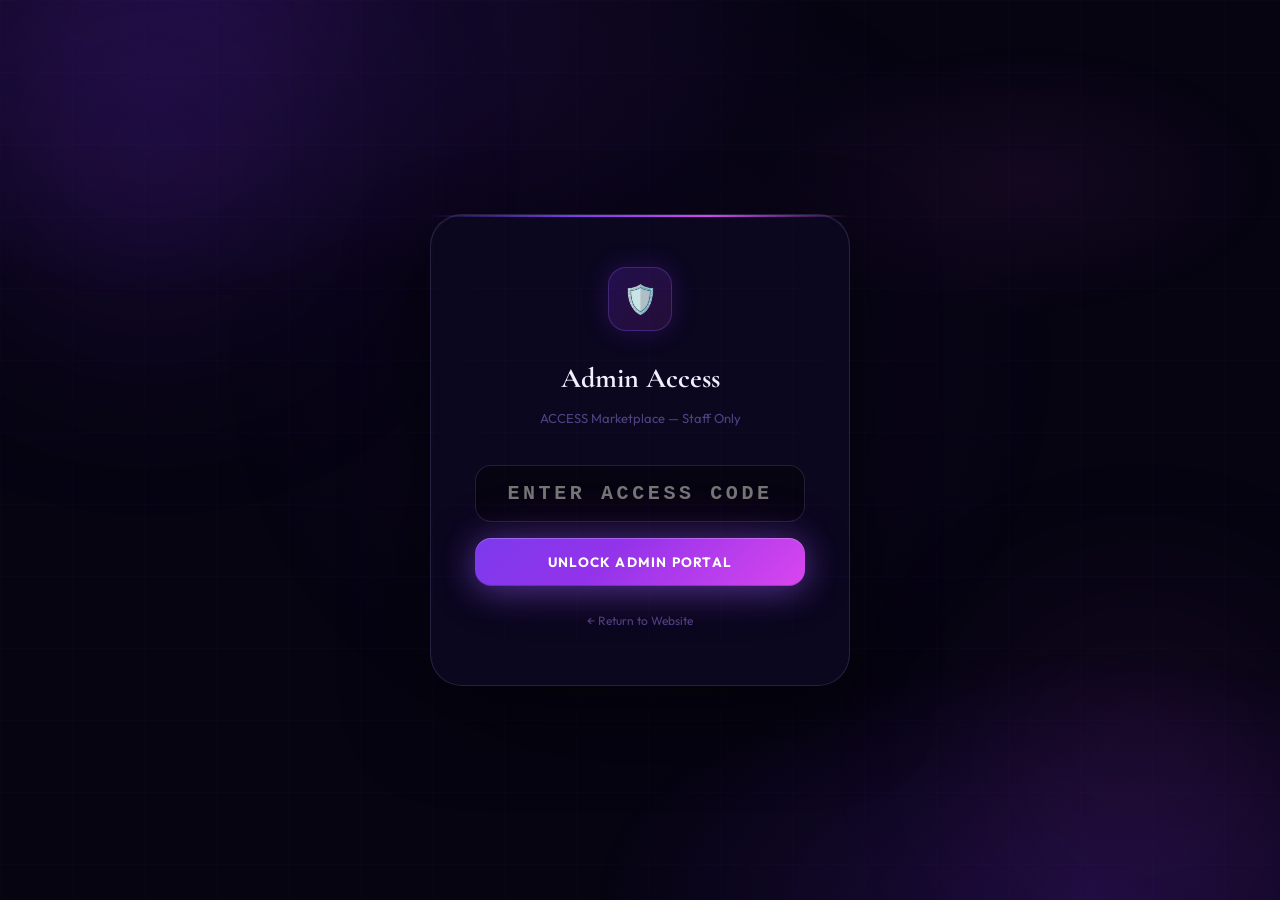
==== commit 7eaa3aba: "Rename admin (1).html to admin.html" ====
--- a/admin.html
+++ b/admin.html
@@ -51,11 +51,11 @@
     .stats-row{display:grid;grid-template-columns:repeat(4,1fr);gap:16px;margin-bottom:28px}
     .stat-card{padding:22px 24px;background:var(--glass-1);border:1px solid var(--border-1);border-radius:var(--r-lg);backdrop-filter:blur(20px)}
     .stat-lbl{font-size:10px;font-weight:700;letter-spacing:.18em;text-transform:uppercase;color:var(--text-400);margin-bottom:8px}
-    .stat-val{font-family:'Cormorant Garamath',serif;font-size:36px;font-weight:700;background:linear-gradient(135deg,var(--p-100),var(--pk-300));-webkit-background-clip:text;-webkit-text-fill-color:transparent;background-clip:text;line-height:1}
+    .stat-val{font-family:'Cormorant Garamond',serif;font-size:36px;font-weight:700;background:linear-gradient(135deg,var(--p-100),var(--pk-300));-webkit-background-clip:text;-webkit-text-fill-color:transparent;background-clip:text;line-height:1}
 
     /* ── Clients table ── */
     .table-toolbar{display:flex;justify-content:space-between;align-items:center;margin-bottom:18px;gap:12px;flex-wrap:wrap}
-    .table-toolbar h3{font-family:'Cormorant Garamath',serif;font-size:22px;font-weight:600;color:var(--text-100)}
+    .table-toolbar h3{font-family:'Cormorant Garamond',serif;font-size:22px;font-weight:600;color:var(--text-100)}
     .search-box{background:rgba(0,0,0,.35);border:1px solid var(--border-1);border-radius:var(--r-sm);padding:9px 16px;font-family:'Outfit',sans-serif;font-size:13.5px;color:var(--text-100);outline:none;width:220px;transition:border-color .25s}
     .search-box::placeholder{color:var(--text-400)}
     .search-box:focus{border-color:rgba(139,92,246,.4)}
@@ -80,7 +80,7 @@
     .modal{width:100%;max-width:840px;background:rgba(12,8,32,.98);border:1px solid var(--border-2);border-radius:var(--r-xl);padding:0;position:relative;box-shadow:0 32px 80px rgba(0,0,0,.7);overflow:hidden}
     .modal::before{content:'';position:absolute;top:0;left:0;right:0;height:2px;background:linear-gradient(90deg,transparent,var(--p-400),var(--pk-400),transparent)}
     .modal-head{padding:28px 36px;border-bottom:1px solid var(--border-0);display:flex;justify-content:space-between;align-items:flex-start;background:rgba(0,0,0,.20)}
-    .modal-head h3{font-family:'Cormorant Garamath',serif;font-size:24px;font-weight:600;color:var(--text-100)}
+    .modal-head h3{font-family:'Cormorant Garamond',serif;font-size:24px;font-weight:600;color:var(--text-100)}
     .modal-head p{font-size:12.5px;color:var(--text-400);margin-top:3px}
     .close-modal{background:var(--glass-1);border:1px solid var(--border-1);color:var(--text-400);width:34px;height:34px;border-radius:50%;font-size:16px;cursor:pointer;display:flex;align-items:center;justify-content:center;transition:all .2s;flex-shrink:0}
     .close-modal:hover{background:var(--glass-2);color:var(--text-100)}
--- a/styles.css
+++ b/styles.css
@@ -41,6 +41,7 @@
   --r-sm: 10px;
   --r-md: 16px;
   --r-lg: 24px;
+  --r-xl: 32px;
 }
 
 *, *::before, *::after { box-sizing: border-box; margin: 0; padding: 0; }
